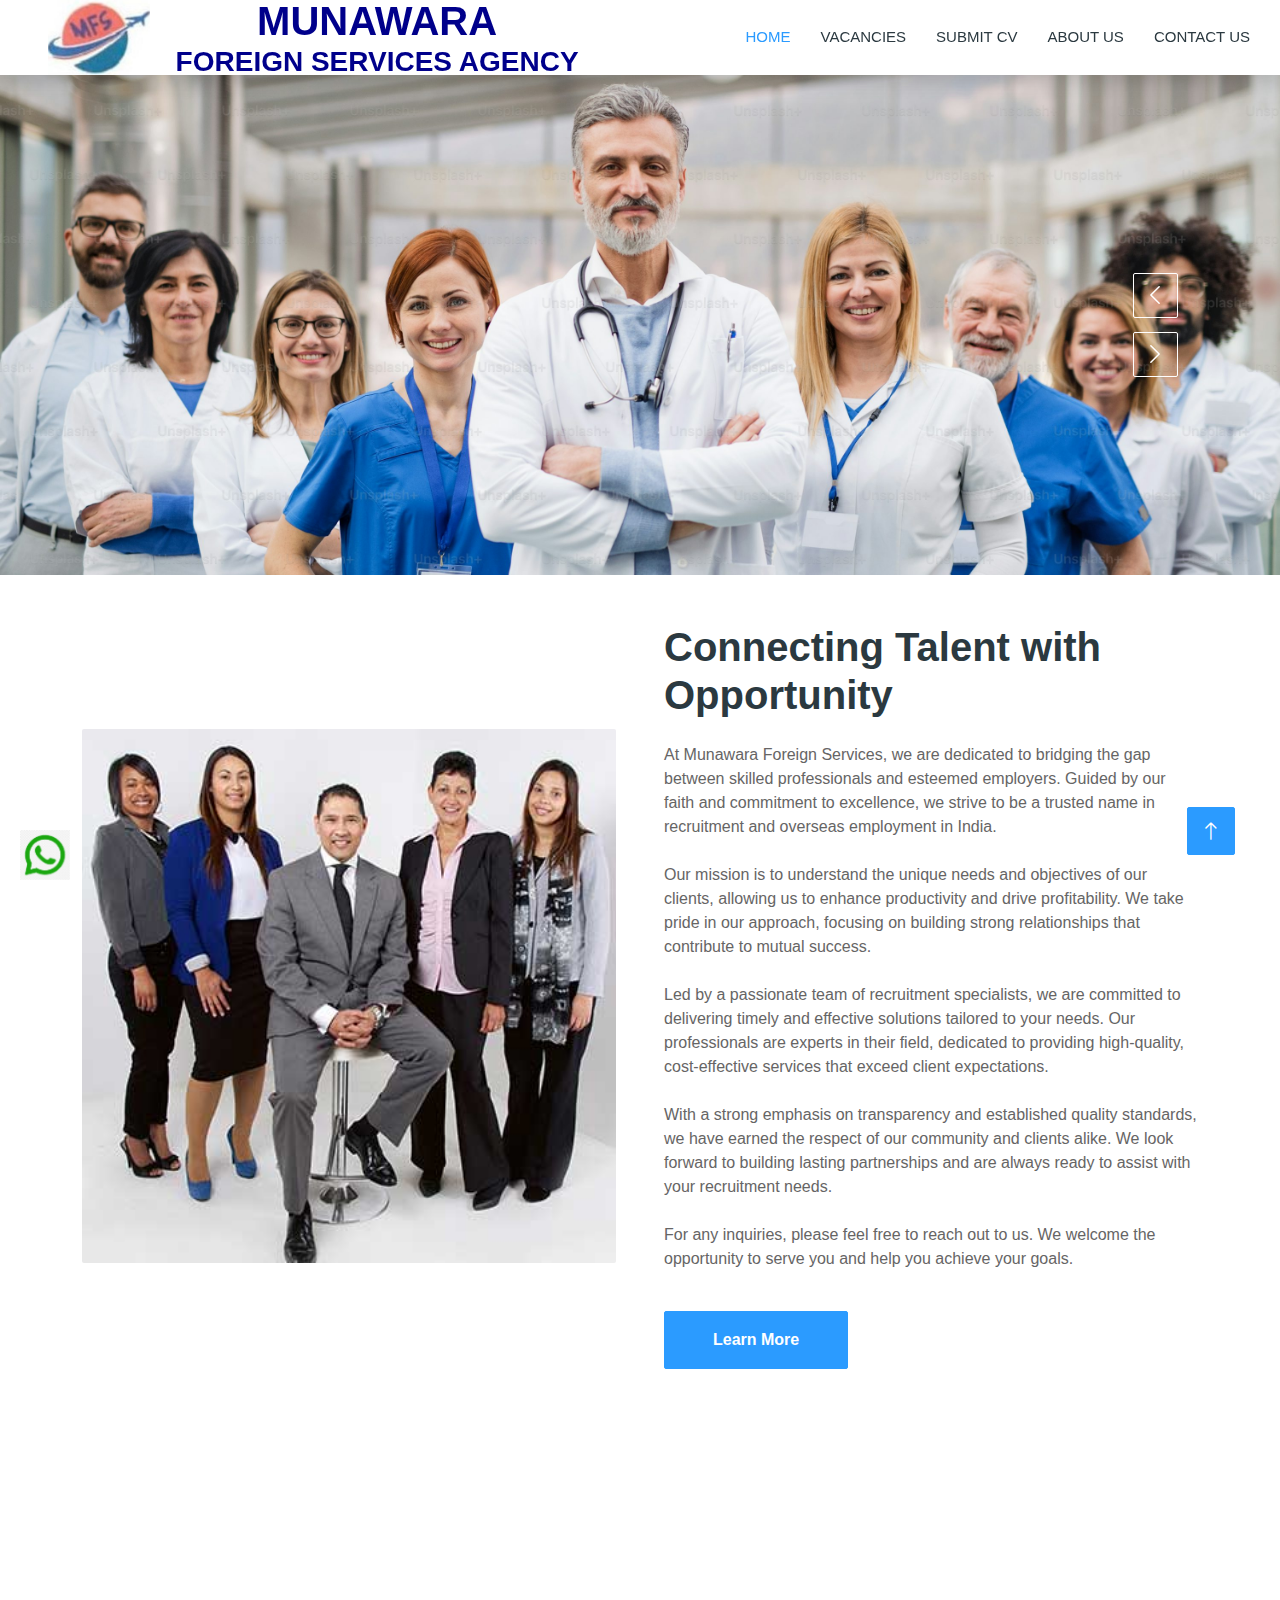
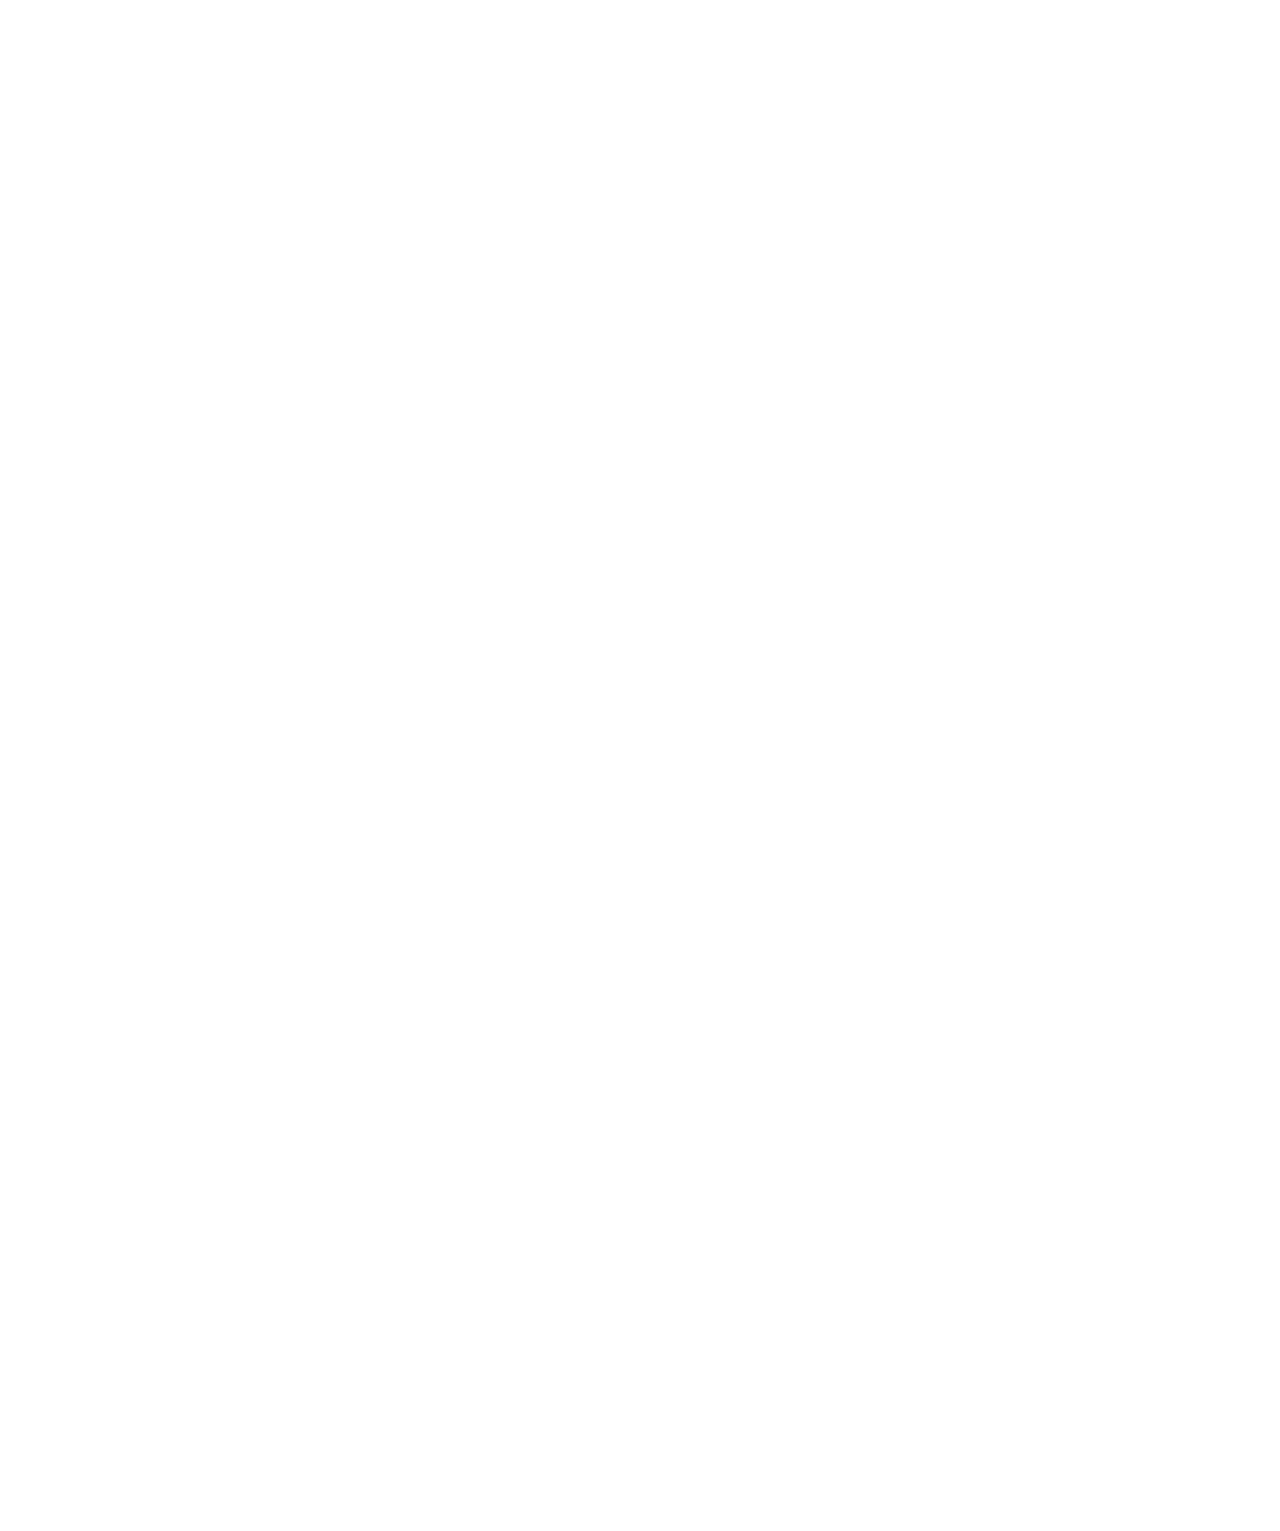
==== index.html @ 6ec78e1d "added our clients" ====
<!DOCTYPE html>
<html lang="en">

<head>
    <meta charset="utf-8">
    <title>Munawara Foreign Services</title>
    <meta content="width=device-width, initial-scale=1.0" name="viewport">
    <meta content="" name="keywords">
    <meta content="" name="description">

   
    <!-- Icon Font Stylesheet -->
    <link href="https://cdnjs.cloudflare.com/ajax/libs/font-awesome/5.10.0/css/all.min.css" rel="stylesheet">
    <link href="https://cdn.jsdelivr.net/npm/bootstrap-icons@1.4.1/font/bootstrap-icons.css" rel="stylesheet">

    <!-- Libraries Stylesheet -->
    <link href="lib/animate/animate.min.css" rel="stylesheet">
    <link href="lib/owlcarousel/assets/owl.carousel.min.css" rel="stylesheet">

    <!-- Customized Bootstrap Stylesheet -->
    <link href="css/bootstrap.min.css" rel="stylesheet">

    <!-- Template Stylesheet -->
    <link href="css/style.css" rel="stylesheet">
	
	<!-- JavaScript Libraries -->
    <script src="https://code.jquery.com/jquery-3.4.1.min.js"></script>
    <script src="https://cdn.jsdelivr.net/npm/bootstrap@5.0.0/dist/js/bootstrap.bundle.min.js"></script>
    <script src="lib/wow/wow.min.js"></script>
    <script src="lib/easing/easing.min.js"></script>
    <script src="lib/waypoints/waypoints.min.js"></script>
    <script src="lib/owlcarousel/owl.carousel.min.js"></script>
	
</head>

<body>
    <div class="container-xxl bg-white p-0">
        <!-- Spinner Start -->
        <div id="spinner" class="show bg-white position-fixed translate-middle w-100 vh-100 top-50 start-50 d-flex align-items-center justify-content-center">
            <div class="spinner-border text-secondary" style="width: 3rem; height: 3rem;" role="status">
                <span class="sr-only">Loading...</span>
            </div>
        </div>
        <!-- Spinner End -->


        <!-- Navbar Start -->
        <nav class="navbar navbar-expand-lg bg-white navbar-light shadow sticky-top p-0">
            <a href="index.html" class="navbar-brand d-flex align-items-center text-center py-0 px-4 px-lg-5">
                <img src="img/mfs-logo.jpg" alt="Company Logo" class="company-logo">
                <div class="brand-text">
                    <h1 class="m-0 " style="color: darkblue;"><b>MUNAWARA</b></h1>
                    <h3 class="m-0 " style=" color: darkblue;">FOREIGN SERVICES AGENCY</h3>
                </div>
				
            </a>
            <button type="button" class="navbar-toggler me-4" data-bs-toggle="collapse" data-bs-target="#navbarCollapse">
                <span class="navbar-toggler-icon"></span>
            </button>
            <div class="collapse navbar-collapse" id="navbarCollapse">
                <div class="navbar-nav ms-auto p-4 p-lg-0">
                    <a href="index.html" class="nav-item nav-link active">Home</a>
                    <a href="index.html" class="nav-item nav-link">Vacancies</a>
                    <a href="job-list.html" class="nav-item nav-link">Submit CV</a>
                    <a href="about.html" class="nav-item nav-link ">About US</a>
                    <a href="contact.html" class="nav-item nav-link">Contact US</a>
                </div>
                
            </div>
        </nav>
        <!-- Navbar End -->

        <a href="https://wa.me/8008033007" target="_blank" class="whatsapp-link">
            <img src="img/whatslogo1.png" alt="WhatsApp">
            
        </a>
        <!-- Carousel Start -->
        <div class="container-fluid p-0">
            <div class="owl-carousel header-carousel position-relative">
                <div class="owl-carousel-item position-relative">
                    <img class="img-fluid" src="img/carousel-1.jpg" alt="">   
                </div>
                <div class="owl-carousel-item position-relative">
                    <img class="img-fluid" src="img/carousel-2.jpg" alt="">
                </div>
                <div class="owl-carousel-item position-relative">
                    <img class="img-fluid" src="img/carousel-3.jpg" alt="">
                </div>
                <div class="owl-carousel-item position-relative">
                    <img class="img-fluid" src="img/carousel-4.jpg" alt="">
                </div>
                <div class="owl-carousel-item position-relative">
                    <img class="img-fluid" src="img/carousel-5.jpg" alt="">
                </div>
            </div>
        </div>
        
        <!-- Carousel End -->

        
       
        <!-- About Start -->
        <div class="container-xxl py-5">
            <div class="container">
                <div class="row g-5 align-items-center">
                    <div class="col-lg-6 wow fadeIn" data-wow-delay="0.1s">
                        <div class="row g-0 about-bg rounded overflow-hidden">
                            <div class="col-12">
                                <img class="img-fluid w-100" src="img/about-1.jpg" alt="About Us">
                            </div>
                        </div>
                    </div>
                    <div class="col-lg-6 wow fadeIn" data-wow-delay="0.5s">
                        <h1 class="mb-4">Connecting Talent with Opportunity</h1>
                        <p class="mb-4">At Munawara Foreign Services, we are dedicated to bridging the gap between skilled professionals and esteemed employers. Guided by our faith and commitment to excellence, we strive to be a trusted name in recruitment and overseas employment in India.</p>
                        
                        <p class="mb-4">Our mission is to understand the unique needs and objectives of our clients, allowing us to enhance productivity and drive profitability. We take pride in our approach, focusing on building strong relationships that contribute to mutual success.</p>
                        
                        <p class="mb-4">Led by a passionate team of recruitment specialists, we are committed to delivering timely and effective solutions tailored to your needs. Our professionals are experts in their field, dedicated to providing high-quality, cost-effective services that exceed client expectations.</p>
                        
                        <p class="mb-4">With a strong emphasis on transparency and established quality standards, we have earned the respect of our community and clients alike. We look forward to building lasting partnerships and are always ready to assist with your recruitment needs.</p>
                        
                        <p class="mb-4">For any inquiries, please feel free to reach out to us. We welcome the opportunity to serve you and help you achieve your goals.</p>
        
                        <a class="btn btn-secondary py-3 px-5 mt-3" href="about.html">Learn More</a>
                    </div>
                </div>
            </div>
        </div>
        
        
        <!-- About End -->

         <!-- Category Start -->
         <div class="container-xxl py-5">
            <div class="container">
                <h1 class="text-center mb-5 wow fadeInUp" data-wow-delay="0.1s" style="color: darkblue;">Sectors We Recruit For</h1>
                <div class="row g-4">

                    <div class="col-lg-3 col-sm-6 wow fadeInUp" data-wow-delay="0.1s">
                        <a class="cat-item rounded p-4" href="" style="background-image: url('img/Healthcare.jpg'); background-size: cover; background-position: center; height: 200px;">
                            
                        </a>
                        <h6 class="mb-0" style="color: darkblue">Healthcare Sector</h6>
                    </div>
                    <div class="col-lg-3 col-sm-6 wow fadeInUp" data-wow-delay="0.3s">
                        <a class="cat-item rounded p-4" href="" style="background-image: url('img/Construction_Industry.jpg'); background-size: cover; background-position: center;  height: 200px;">
                        </a>
                        <h6 class="mb-3" style="color: darkblue">Construction Industry</h6>
                    </div>
                    <div class="col-lg-3 col-sm-6 wow fadeInUp" data-wow-delay="0.5s">
                        <a class="cat-item rounded p-4" href="" style="background-image: url('img/Power_and_Electricity.jpg'); background-size: cover; background-position: center;  height: 200px;">
                        </a>
                        <h6 class="mb-3" style="color: darkblue">Power and Electricity</h6>
                    </div>
                    <div class="col-lg-3 col-sm-6 wow fadeInUp" data-wow-delay="0.7s">
                        <a class="cat-item rounded p-4" href="" style="background-image: url('img/IT.jpg'); background-size: cover; background-position: center; height: 200px;">        
                        </a>
                        <h6 class="mb-3" style="color: darkblue">Information Technology</h6>
                    </div>
                    <div class="col-lg-3 col-sm-6 wow fadeInUp" data-wow-delay="0.1s">
                        <a class="cat-item rounded p-4" href="" style="background-image: url('img/Petrochemicals.jpg'); background-size: cover; background-position: center; height: 200px;">    
                        </a>
                        <h6 class="mb-3" style="color: darkblue">Petrochemical and Refinery</h6>
                    </div>
                    <div class="col-lg-3 col-sm-6 wow fadeInUp" data-wow-delay="0.3s">
                        <a class="cat-item rounded p-4" href="" style="background-image: url('img/Automative.jpg'); background-size: cover; background-position: center; height: 200px;">
                        </a>
                        <h6 class="mb-3" style="color: darkblue">Automative Industry</h6>
                    </div>
                    <div class="col-lg-3 col-sm-6 wow fadeInUp" data-wow-delay="0.5s">
                        <a class="cat-item rounded p-4" href="" style="background-image: url('img/heavy_driver.jpg'); background-size: cover; background-position: center; height: 200px;"> 
                        </a>
                        <h6 class="mb-3" style="color: darkblue">Heavy Drivers</h6>
                    </div>
                    <div class="col-lg-3 col-sm-6 wow fadeInUp" data-wow-delay="0.7s">
                        <a class="cat-item rounded p-4" href="" style="background-image: url('img/hotel_industry.jpg'); background-size: cover; background-position: center; height: 200px;">
                        </a>
                        <h6 class="mb-3" style="color: darkblue">Hotel Industry</h6>
                    </div>
                </div>
            </div>
        </div>
        <!-- Category End -->


        
        <!-- Testimonial Start -->
        <div class="container-xxl py-5 wow fadeInUp" data-wow-delay="0.1s">
            <div class="container">
                <h1 class="text-center mb-5" style="color: darkblue">Our Clients</h1>
                <div class="owl-carousel testimonial-carousel">
                    <div class="testimonial-item  rounded p-4">
                        <img class="img-fluid flex-shrink-0 rounded" src="img/alhammadi.png" style="width: 500px; height: 200px;">
                       
                    </div>
                    <div class="testimonial-item rounded p-4">
                        <img class="img-fluid flex-shrink-0 rounded" src="img/tadawisurgicalcenter.jpg" style="width: 500px; height: 200px;">
                    </div>
                    <div class="testimonial-item rounded p-4">
                        <img class="img-fluid flex-shrink-0 rounded" src="img/oman.png" style="width: 500px; height: 200px;">
                    </div>
                    <div class="testimonial-item rounded p-4">
                        <img class="img-fluid flex-shrink-0 rounded" src="img/omanhigheredu.jpg" style="width: 500px; height: 200px;">
                    </div>
                    <div class="testimonial-item rounded p-4">
                        <img class="img-fluid flex-shrink-0 rounded" src="img/omandefence.png" style="width: 500px; height: 200px;">
                        
                    </div>
                </div>
            </div>
        </div>
        <!-- Testimonial End -->

        
       
        <!-- Footer Start -->
        <div class="container-fluid bg-dark text-white-50 footer pt-5 mt-5 wow fadeIn" data-wow-delay="0.1s">
            <div class="container py-5">
                <div class="row g-5">
                    
                    <div class="col-lg-3 col-md-6">
                        <h5 class="text-white mb-4">Contact</h5>
                        <p class="mb-2"><i class="fa fa-map-marker-alt me-3"></i><span>Flat No.3E,
                            3rd Floor,<br>Yeturu Towers,
                            A.C.Guards,<br>
                            Lakdikapul,Hyderabad,<br>Telangana-500004</span></p>
                        <p class="mb-2"><i class="fa fa-phone-alt me-3"></i>040-29344007<br> &nbsp;&nbsp;&nbsp;&nbsp;&nbsp;+91 8008033007</p>
                        <p class="mb-2"><i class="fa fa-envelope me-3"></i>munavarahr@gmail.com</p>
                        <div class="d-flex pt-2">
                            <a class="btn btn-outline-light btn-social" href=""><i class="fab fa-twitter"></i></a>
                            <a class="btn btn-outline-light btn-social" href=""><i class="fab fa-facebook-f"></i></a>
                            <a class="btn btn-outline-light btn-social" href=""><i class="fab fa-youtube"></i></a>
                            <a class="btn btn-outline-light btn-social" href=""><i class="fab fa-linkedin-in"></i></a>
                        </div>
                    </div>
                </div>
            </div>
            
            <div class="container">
                <div class="copyright">
                    <div class="row">
                        <div class="col-md-6 text-center text-md-start mb-3 mb-md-0">
                            Munawara. All Right Reserved. 
							
                        </div>
                        
                    </div>
                </div>
            </div>
        </div>
        <!-- Footer End -->

        
        <!-- Back to Top -->
        <a href="#" class="btn btn-lg btn-secondary btn-lg-square back-to-top"><i class="bi bi-arrow-up"></i></a>
    </div>

    

    <!-- Template Javascript -->
    <script src="js/main.js"></script>
</body>

</html>
---- css/style.css ----
:root {
    
	--primary: #2B9BFF;
    --secondary: #00B074;
    --light: #EFFDF5;
    --dark: #2B3940;
}

.whatsapp-link img {
    width: 50px; /* Adjust the size as needed */
    height: 50px;
    position: fixed; /* Keeps the icon in a fixed position */
    bottom: 20px; /* Adjust the position */
    left: 20px;
    z-index: 1000; /* Ensures it stays on top */
}


/* Change the border color of input fields on focus */
input:focus, textarea:focus {
    border-color: blue !important;
    box-shadow: 0 0 5px blue; /* Optional: adds a glow effect */
}


.back-to-top {
    position: fixed;
    display: none;
    right: 45px;
    bottom: 45px;
    z-index: 99;
}



#spinner {
    opacity: 0;
    visibility: hidden;
    transition: opacity .5s ease-out, visibility 0s linear .5s;
    z-index: 99999;
}

#spinner.show {
    transition: opacity .5s ease-out, visibility 0s linear 0s;
    visibility: visible;
    opacity: 1;
}


/*** Button ***/
.btn {
    font-family: 'Inter', sans-serif;
    font-weight: 600;
    transition: .5s;
}

.btn.btn-primary,
.btn.btn-secondary {
    color: #FFFFFF;
}

.btn-square {
    width: 38px;
    height: 38px;
}

.btn-sm-square {
    width: 32px;
    height: 32px;
}

.btn-lg-square {
    width: 48px;
    height: 48px;
}

.btn-square,
.btn-sm-square,
.btn-lg-square {
    padding: 0;
    display: flex;
    align-items: center;
    justify-content: center;
    font-weight: normal;
    border-radius: 2px;
}

.brand-text {
    
    font-weight: normal;
}

.company-logo {
    width: 100%;
    height: 100%;
    margin-right: 5%;
}

.navbar .dropdown-toggle::after {
    border: none;
    content: "\f107";
    font-family: "Font Awesome 5 Free";
    font-weight: 900;
    vertical-align: middle;
    margin-left: 5px;
    transition: .5s;
}

.navbar .dropdown-toggle[aria-expanded=true]::after {
    transform: rotate(-180deg);
}

.navbar-dark .navbar-nav .nav-link,
.navbar-light .navbar-nav .nav-link {
    margin-right: 30px;
    padding: 25px 0;
    color: #FFFFFF;
    font-size: 15px;
    text-transform: uppercase;
    outline: none;
}

.navbar-dark .navbar-nav .nav-link:hover,
.navbar-dark .navbar-nav .nav-link.active,
.navbar-light .navbar-nav .nav-link:hover,
.navbar-light .navbar-nav .nav-link.active {
    color: var(--primary);
}

@media (max-width: 991.98px) {
    .navbar-dark .navbar-nav .nav-link,
    .navbar-light .navbar-nav .nav-link {
        margin-right: 0;
        padding: 10px 0;
        font-size: 12px; /* Decrease font size for mobile */
    }

    .navbar-light .navbar-nav {
        border-top: 1px solid #EEEEEE;
    }

    .brand-text {
        font-size: 12px; /* Decrease font size for brand text */
        text-align: center; /* Center text */
    }

    .company-logo {
        width: 80px; /* Adjust logo size */
    }
}

.navbar-light .navbar-brand,
.navbar-light a.btn {
    height: 75px;
}

.navbar-light .navbar-nav .nav-link {
    color: var(--dark);
    font-weight: 500;
}

.navbar-light.sticky-top {
    top: -100px;
    transition: .5s;
}

@media (min-width: 992px) {
    .navbar .nav-item .dropdown-menu {
        display: block;
        top: 100%;
        margin-top: 0;
        transform: rotateX(-75deg);
        transform-origin: 0% 0%;
        opacity: 0;
        visibility: hidden;
        transition: .5s;
    }

    .navbar .nav-item:hover .dropdown-menu {
        transform: rotateX(0deg);
        visibility: visible;
        transition: .5s;
        opacity: 1;
    }
}

/*** Header ***/
.header-carousel .owl-carousel-item {
    height: 500px; /* Adjust this value as needed */
    overflow: hidden; /* Hide overflow content */
}

.header-carousel .owl-carousel-item img {
    height: 100%; /* Make the image fill the height of the container */
    width: 100%; /* Ensure the image takes full width */
    object-fit: cover; /* Cover the entire area without distortion */
    display: block; /* Remove any gaps below the image */
}

/* Adjustments for smaller screens */
@media (max-width: 768px) {
    .header-carousel .owl-carousel-item {
        height: 200px; /* Adjust this value for smaller screens */
    }
    
    .header-carousel .owl-carousel-item img {
        height: 100%; /* Maintain fill */
        object-fit: cover; /* Cover the area */
    }
}
.header-carousel .owl-nav {
    position: absolute;
    top: 50%;
    right: 8%;
    transform: translateY(-50%);
    display: flex;
    flex-direction: column;
}

.header-carousel .owl-nav .owl-prev,
.header-carousel .owl-nav .owl-next {
    margin: 7px 0;
    width: 45px;
    height: 45px;
    display: flex;
    align-items: center;
    justify-content: center;
    color: #FFFFFF;
    background: transparent;
    border: 1px solid #FFFFFF;
    border-radius: 2px;
    font-size: 22px;
    transition: .5s;
}

.header-carousel .owl-nav .owl-prev:hover,
.header-carousel .owl-nav .owl-next:hover {
    background: var(--primary);
    border-color: var(--primary);
}

.page-header {
    background: linear-gradient(rgba(43, 57, 64, .5), rgba(43, 57, 64, .5)), url(../img/carousel-1.jpg) center center no-repeat;
    background-size: cover;
}

.breadcrumb-item + .breadcrumb-item::before {
    color: var(--light);
}

/*** About ***/
.about-bg {
    background-image: -webkit-repeating-radial-gradient(center center, rgba(0, 0, 0, 0.2), rgba(0, 0, 0, 0.2) 1px, transparent 1px, transparent 100%);
    background-image: -moz-repeating-radial-gradient(center center, rgba(0, 0, 0, 0.2), rgba(0, 0, 0, 0.2) 1px, transparent 1px, transparent 100%);
    background-image: -ms-repeating-radial-gradient(center center, rgba(0, 0, 0, 0.2), rgba(0, 0, 0, 0.2) 1px, transparent 1px, transparent 100%);
    background-image: -o-repeating-radial-gradient(center center, rgba(0, 0, 0, 0.2), rgba(0, 0, 0, 0.2) 1px, transparent 1px, transparent 100%);
    background-image: repeating-radial-gradient(center center, rgba(0, 0, 0, 0.2), rgba(0, 0, 0, 0.2) 1px, transparent 1px, transparent 100%);
    background-size: 5px 5px;
}


/*** Category ***/
.cat-item {
    display: block;
    box-shadow: 0 0 45px rgba(0, 0, 0, .08);
    border: 1px solid transparent;
    transition: .5s;
}

.cat-item:hover {
    border-color: rgba(0, 0, 0, .08);
    box-shadow: none;
}


/*** Job Listing ***/
.nav-pills .nav-item .active {
    border-bottom: 2px solid var(--primary);
}

.job-item {
    border: 1px solid transparent;
    border-radius: 2px;
    box-shadow: 0 0 45px rgba(0, 0, 0, .08);
    transition: .5s;
}

.job-item:hover {
    border-color: rgba(0, 0, 0, .08);
    box-shadow: none;
}


/*** Testimonial ***/
.testimonial-carousel .owl-item .testimonial-item,
.testimonial-carousel .owl-item.center .testimonial-item * {
    transition: .5s;
}

.testimonial-carousel .owl-item.center .testimonial-item {
    background: var(--primary) !important;
}

.testimonial-carousel .owl-item.center .testimonial-item * {
    color: #FFFFFF !important;
}

.testimonial-carousel .owl-dots {
    margin-top: 24px;
    display: flex;
    align-items: flex-end;
    justify-content: center;
}

.testimonial-carousel .owl-dot {
    position: relative;
    display: inline-block;
    margin: 0 5px;
    width: 15px;
    height: 15px;
    border: 5px solid var(--primary);
    border-radius: 2px;
    transition: .5s;
}

.testimonial-carousel .owl-dot.active {
    background: var(--dark);
    border-color: var(--primary);
}


/*** Footer ***/
.footer .btn.btn-social {
    margin-right: 5px;
    width: 35px;
    height: 35px;
    display: flex;
    align-items: center;
    justify-content: center;
    color: var(--light);
    border: 1px solid rgba(255,255,255,0.5);
    border-radius: 2px;
    transition: .3s;
}

.footer .btn.btn-social:hover {
    color: var(--primary);
    border-color: var(--light);
}

.footer .btn.btn-link {
    display: block;
    margin-bottom: 5px;
    padding: 0;
    text-align: left;
    font-size: 15px;
    font-weight: normal;
    text-transform: capitalize;
    transition: .3s;
}

.footer .btn.btn-link::before {
    position: relative;
    content: "\f105";
    font-family: "Font Awesome 5 Free";
    font-weight: 900;
    margin-right: 10px;
}

.footer .btn.btn-link:hover {
    letter-spacing: 1px;
    box-shadow: none;
}

.footer .form-control {
    border-color: rgba(255,255,255,0.5);
}

.footer .copyright {
    padding: 25px 0;
    font-size: 15px;
    border-top: 1px solid rgba(256, 256, 256, .1);
}

.footer .copyright a {
    color: var(--light);
}

.footer .footer-menu a {
    margin-right: 15px;
    padding-right: 15px;
    border-right: 1px solid rgba(255, 255, 255, .1);
}

.footer .footer-menu a:last-child {
    margin-right: 0;
    padding-right: 0;
    border-right: none;
}
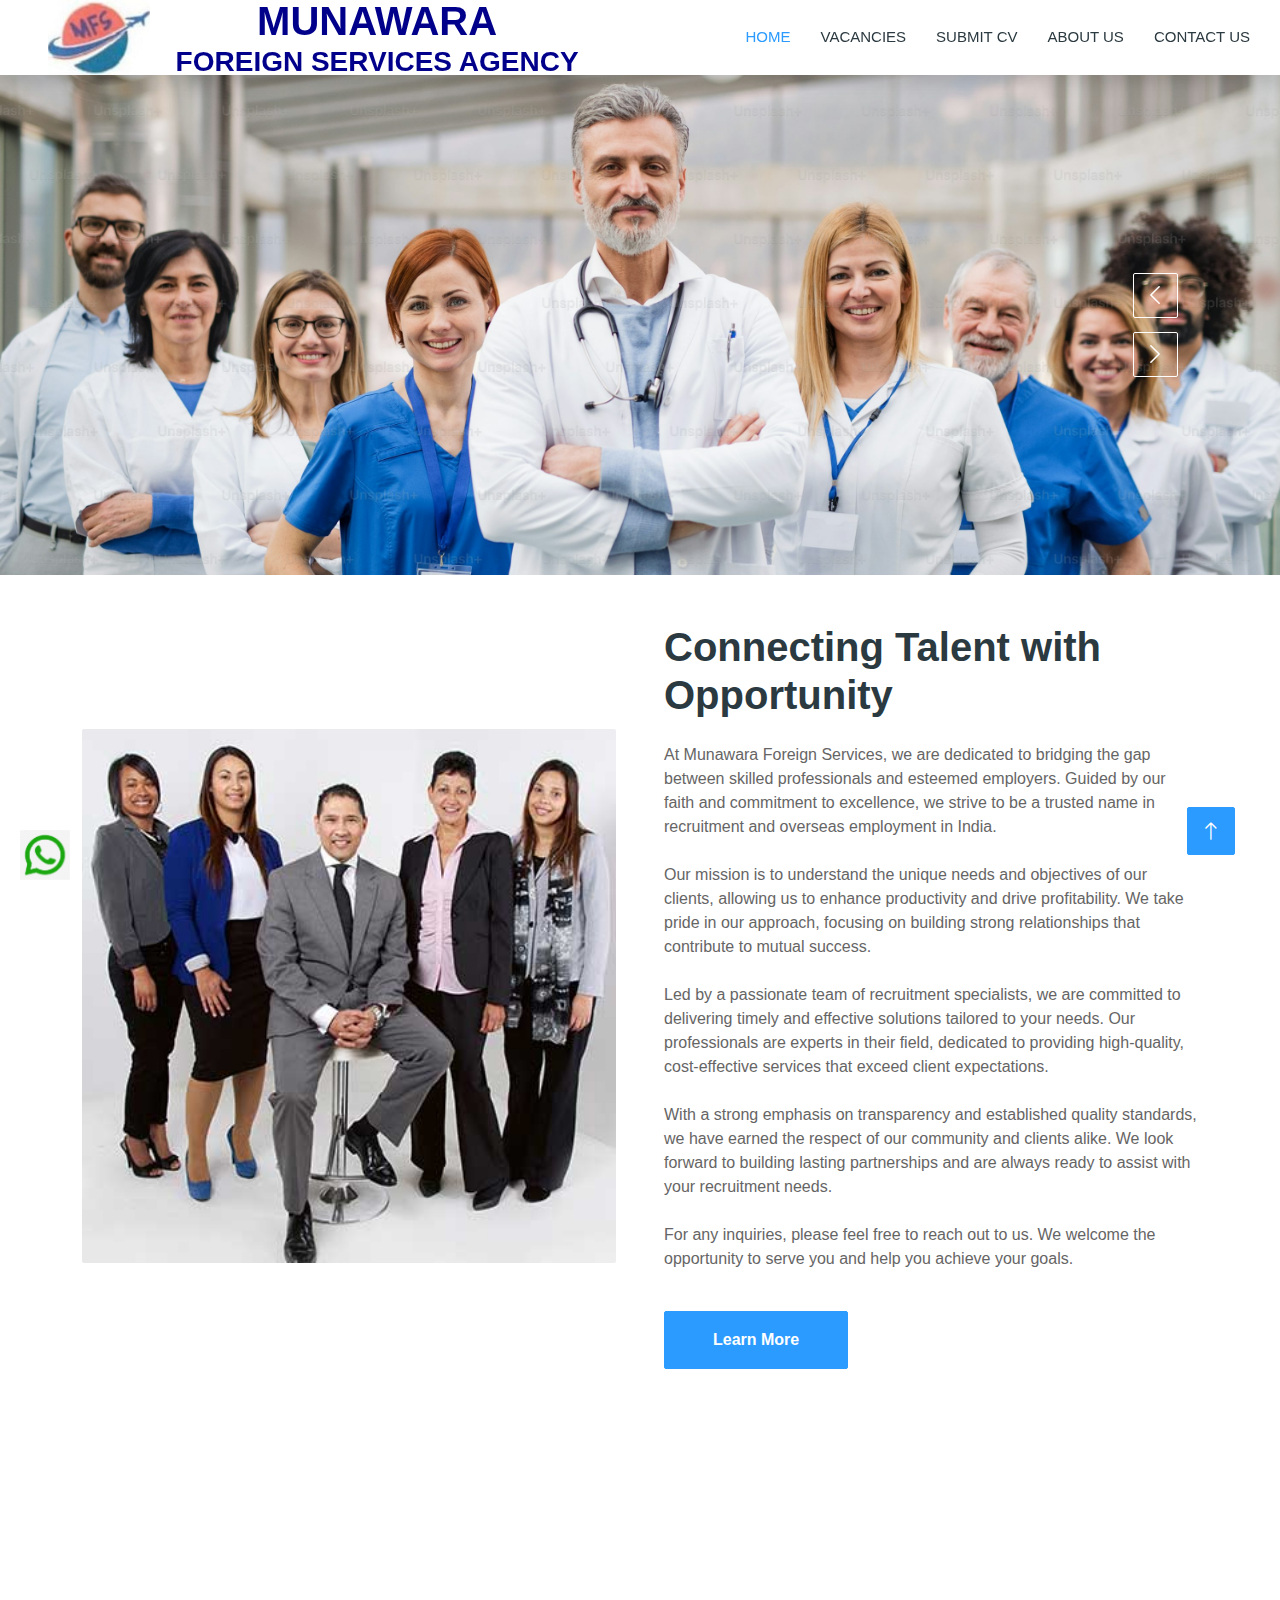
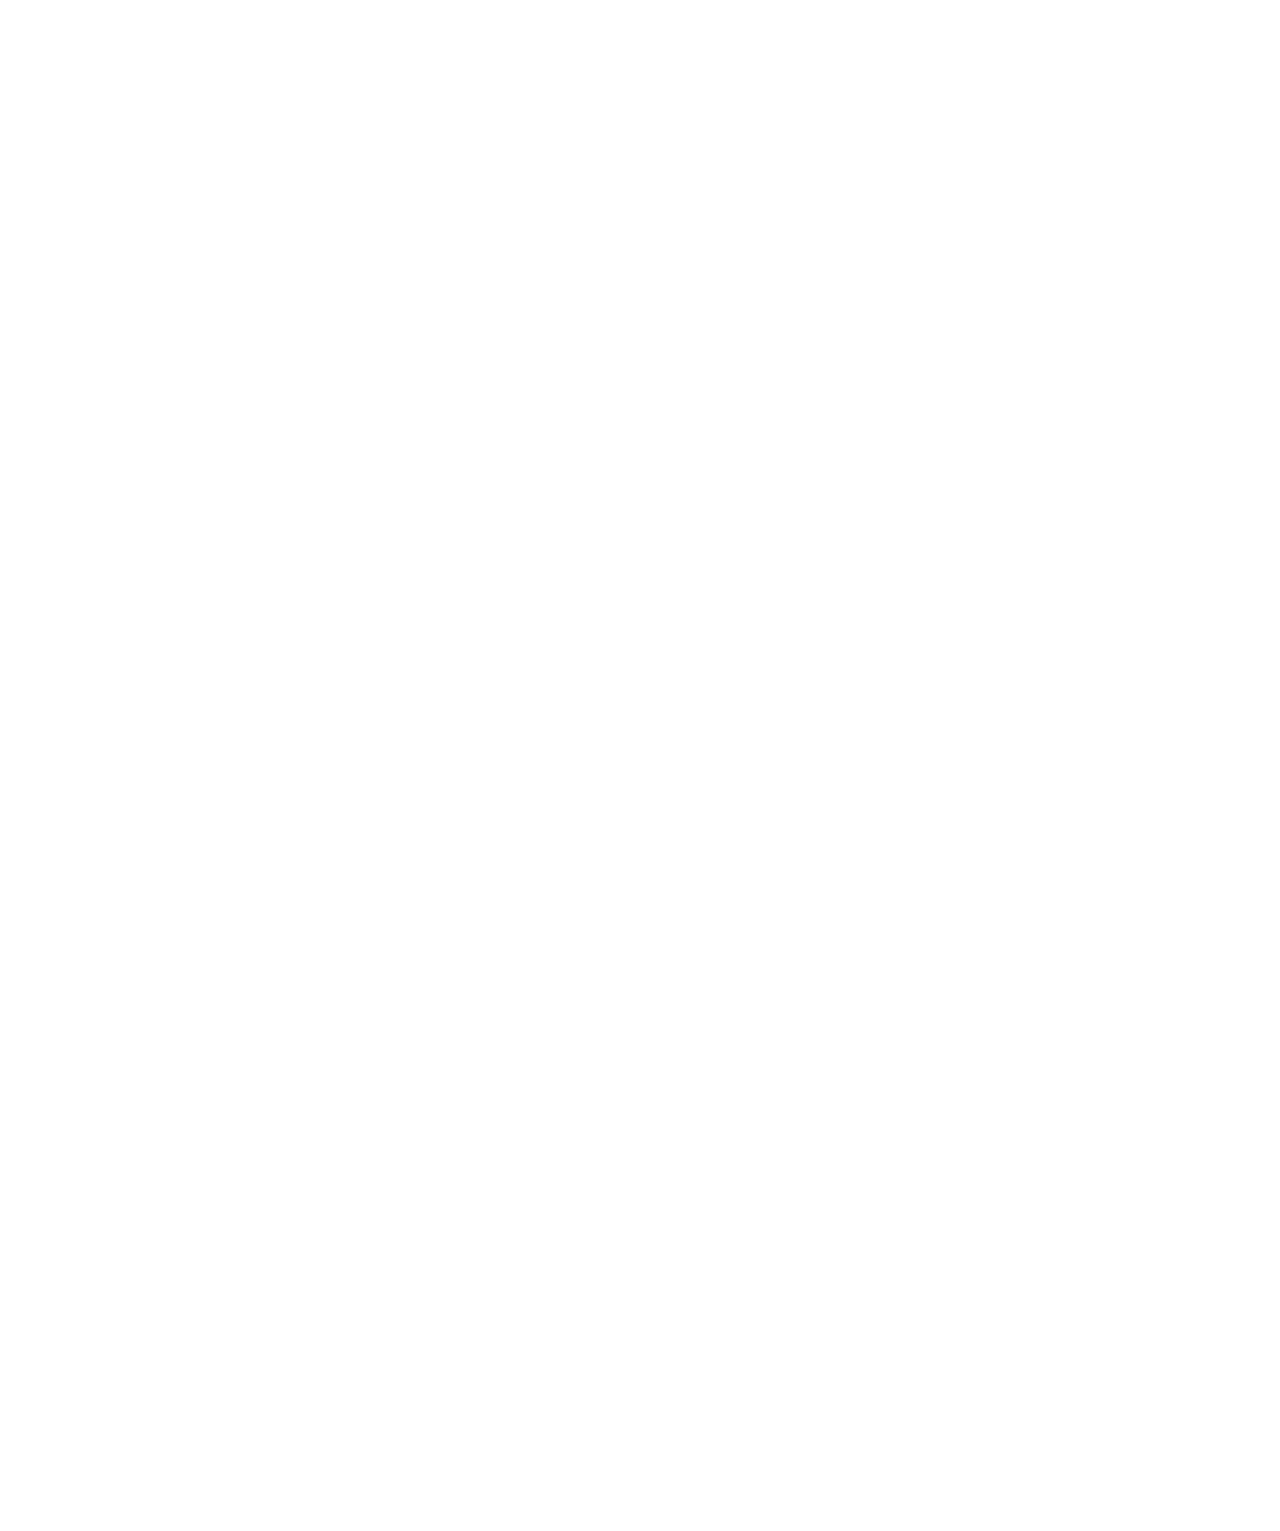
==== commit ba039fb8: "added country code in whatsapp" ====
--- a/index.html
+++ b/index.html
@@ -70,7 +70,7 @@
         </nav>
         <!-- Navbar End -->
 
-        <a href="https://wa.me/8008033007" target="_blank" class="whatsapp-link">
+        <a href="https://wa.me/+918008033007" target="_blank" class="whatsapp-link">
             <img src="img/whatslogo1.png" alt="WhatsApp">
             
         </a>
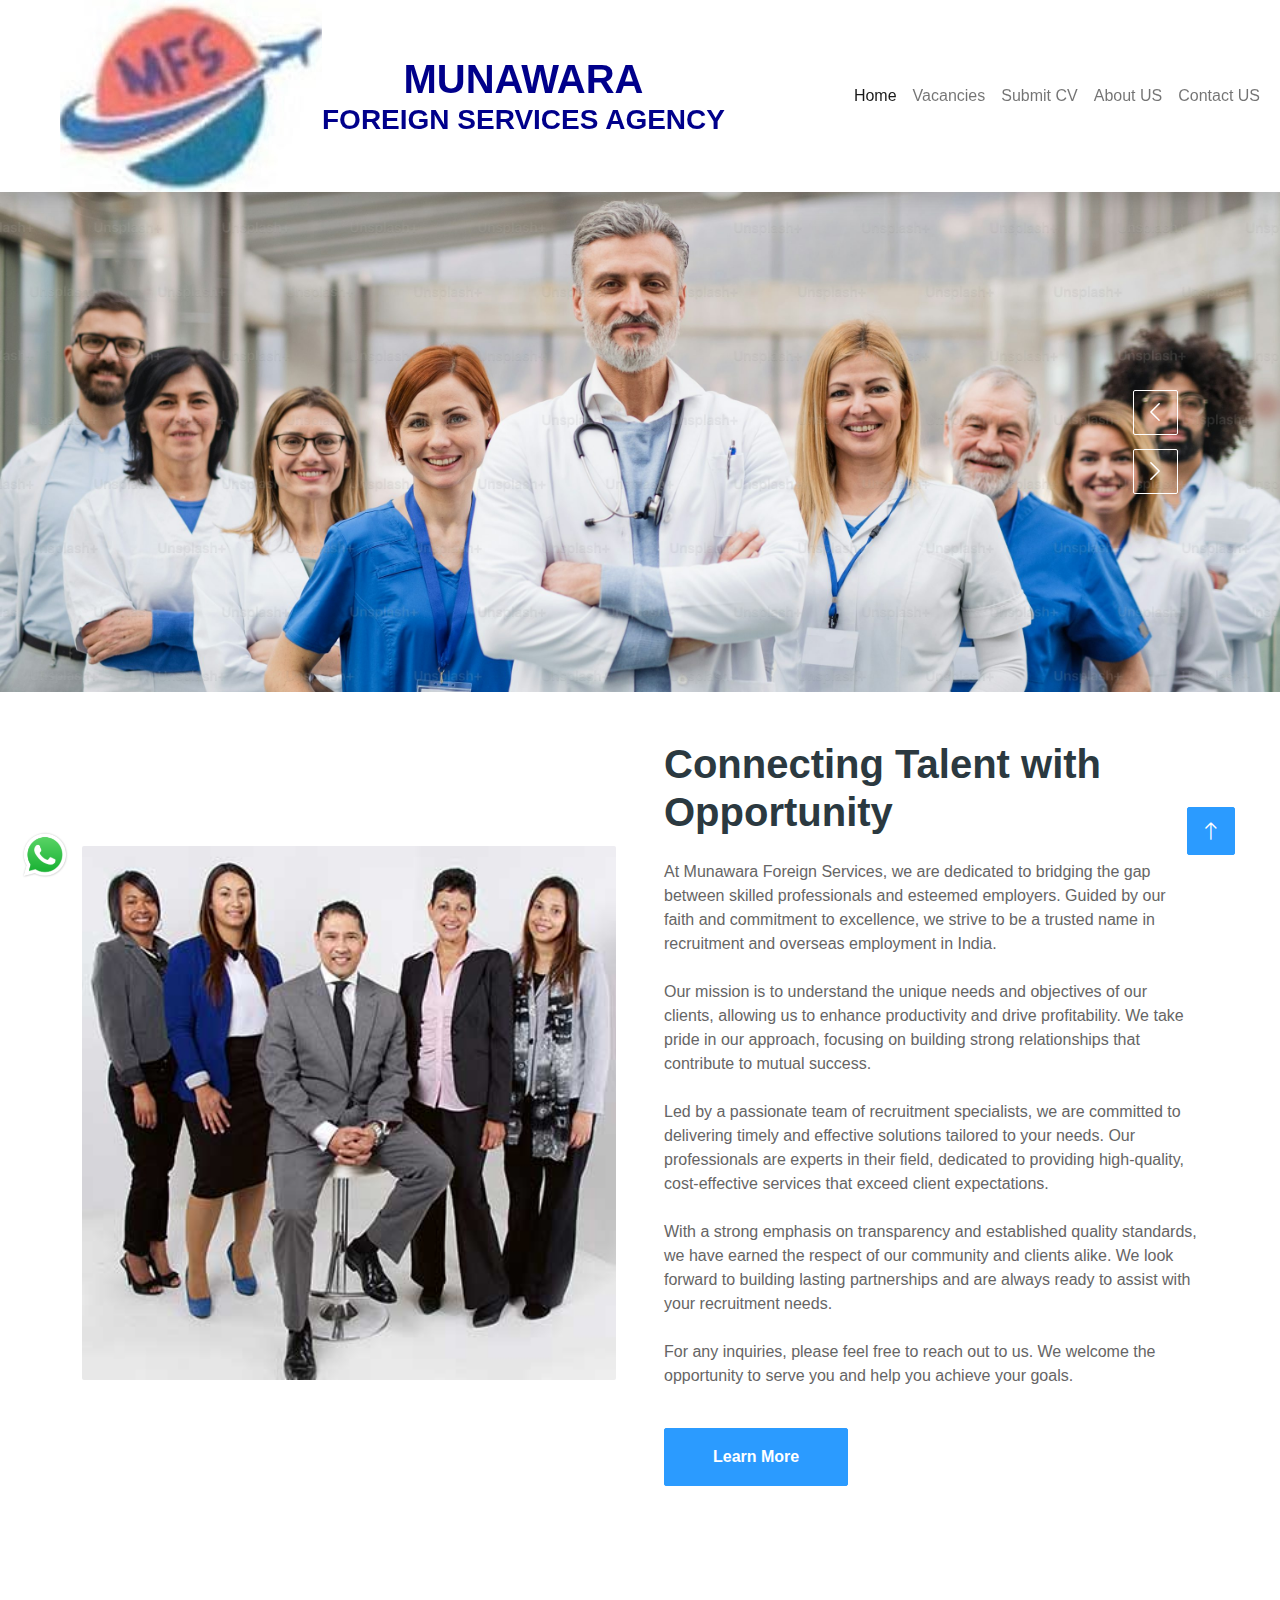
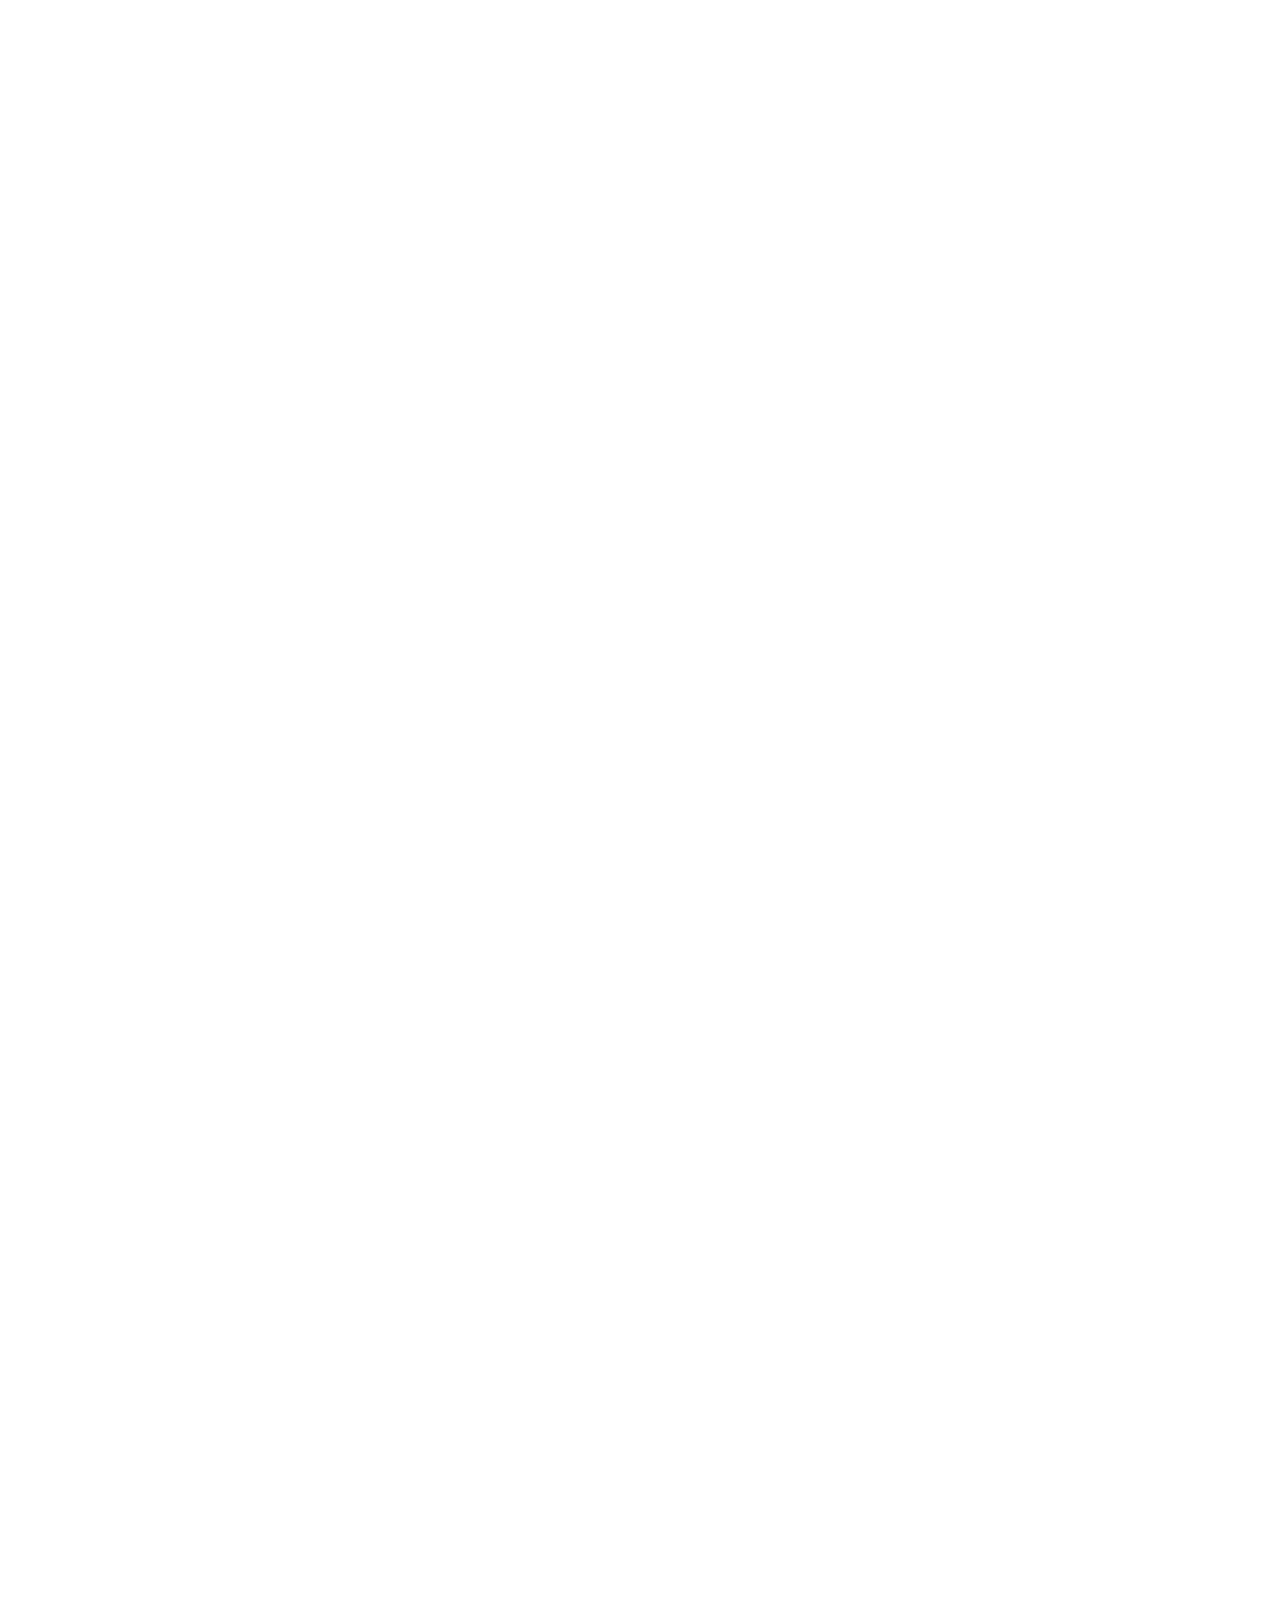
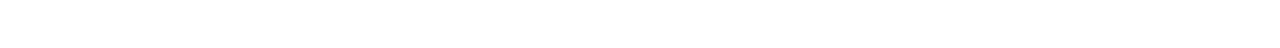
==== commit bb87b1f4: "logo changes" ====
--- a/index.html
+++ b/index.html
@@ -46,28 +46,30 @@
 
         <!-- Navbar Start -->
         <nav class="navbar navbar-expand-lg bg-white navbar-light shadow sticky-top p-0">
-            <a href="index.html" class="navbar-brand d-flex align-items-center text-center py-0 px-4 px-lg-5">
-                <img src="img/mfs-logo.jpg" alt="Company Logo" class="company-logo">
-                <div class="brand-text">
-                    <h1 class="m-0 " style="color: darkblue;"><b>MUNAWARA</b></h1>
-                    <h3 class="m-0 " style=" color: darkblue;">FOREIGN SERVICES AGENCY</h3>
-                </div>
-				
-            </a>
-            <button type="button" class="navbar-toggler me-4" data-bs-toggle="collapse" data-bs-target="#navbarCollapse">
-                <span class="navbar-toggler-icon"></span>
-            </button>
-            <div class="collapse navbar-collapse" id="navbarCollapse">
-                <div class="navbar-nav ms-auto p-4 p-lg-0">
-                    <a href="index.html" class="nav-item nav-link active">Home</a>
-                    <a href="index.html" class="nav-item nav-link">Vacancies</a>
-                    <a href="job-list.html" class="nav-item nav-link">Submit CV</a>
-                    <a href="about.html" class="nav-item nav-link ">About US</a>
-                    <a href="contact.html" class="nav-item nav-link">Contact US</a>
-                </div>
-                
+            <div class="container-fluid">
+                <a href="index.html" class="navbar-brand d-flex align-items-center text-center py-0 px-4 px-lg-5">
+                    <img src="img/mfs-logo.jpg" alt="Company Logo" class="company-logo">
+                    <div class="brand-text">
+                        <h1 class="m-0" style="color: darkblue;"><b>MUNAWARA</b></h1>
+                        <h3 class="m-0" style="color: darkblue;">FOREIGN SERVICES AGENCY</h3>
+                    </div>
+                </a>
+                <button class="navbar-toggler me-4" type="button" data-bs-toggle="collapse" data-bs-target="#navbarCollapse">
+                    <span class="navbar-toggler-icon"></span>
+                </button>
+                <div class="collapse navbar-collapse" id="navbarCollapse">
+                    <div class="navbar-nav ms-auto p-4 p-lg-0">
+                        <a href="index.html" class="nav-item nav-link active">Home</a>
+                        <a href="index.html" class="nav-item nav-link">Vacancies</a>
+                        <a href="job-list.html" class="nav-item nav-link">Submit CV</a>
+                        <a href="about.html" class="nav-item nav-link">About US</a>
+                        <a href="contact.html" class="nav-item nav-link">Contact US</a>
+                    </div>
+                </div>
             </div>
         </nav>
+        
+        
         <!-- Navbar End -->
 
         <a href="https://wa.me/+918008033007" target="_blank" class="whatsapp-link">
--- a/css/style.css
+++ b/css/style.css
@@ -86,83 +86,83 @@
     border-radius: 2px;
 }
 
-.brand-text {
-    
-    font-weight: normal;
-}
-
-.company-logo {
+/* General styles for the navbar */
+.navbar {
     width: 100%;
-    height: 100%;
-    margin-right: 5%;
-}
-
-.navbar .dropdown-toggle::after {
-    border: none;
-    content: "\f107";
-    font-family: "Font Awesome 5 Free";
-    font-weight: 900;
-    vertical-align: middle;
-    margin-left: 5px;
-    transition: .5s;
-}
-
-.navbar .dropdown-toggle[aria-expanded=true]::after {
-    transform: rotate(-180deg);
-}
-
-.navbar-dark .navbar-nav .nav-link,
-.navbar-light .navbar-nav .nav-link {
-    margin-right: 30px;
-    padding: 25px 0;
-    color: #FFFFFF;
-    font-size: 15px;
-    text-transform: uppercase;
-    outline: none;
-}
-
-.navbar-dark .navbar-nav .nav-link:hover,
-.navbar-dark .navbar-nav .nav-link.active,
-.navbar-light .navbar-nav .nav-link:hover,
-.navbar-light .navbar-nav .nav-link.active {
-    color: var(--primary);
-}
-
+    overflow: hidden;
+}
+
+/* Styles for mobile devices */
+@media (max-width: 768px) {
+    .navbar {
+        background-color: white;
+    }
+
+    .navbar-brand {
+        display: flex;
+        flex-direction: column;
+        align-items: center;
+    }
+
+    .navbar-toggler {
+        order: 2;
+        margin-top: 10px;
+    }
+
+    .navbar-collapse {
+        order: 3;
+        margin-top: 20px;
+    }
+
+    .navbar-nav {
+        display: flex;
+        flex-direction: column;
+        align-items: center;
+    }
+
+    .navbar-nav .nav-link {
+        padding: 12px 20px; /* Adjust padding for better touch targets */
+    }
+
+    .brand-text {
+        order: 1;
+        font-size: 12px;
+        text-align: center;
+    }
+
+    .company-logo {
+        max-width: 100%;
+        height: auto;
+    }
+}
+
+/* Additional adjustments for better responsiveness */
 @media (max-width: 991.98px) {
     .navbar-dark .navbar-nav .nav-link,
     .navbar-light .navbar-nav .nav-link {
         margin-right: 0;
         padding: 10px 0;
-        font-size: 12px; /* Decrease font size for mobile */
+        font-size: 12px;
     }
 
     .navbar-light .navbar-nav {
         border-top: 1px solid #EEEEEE;
     }
 
-    .brand-text {
-        font-size: 12px; /* Decrease font size for brand text */
-        text-align: center; /* Center text */
-    }
-
-    .company-logo {
-        width: 80px; /* Adjust logo size */
-    }
-}
-
-.navbar-light .navbar-brand,
-.navbar-light a.btn {
-    height: 75px;
-}
-
-.navbar-light .navbar-nav .nav-link {
-    color: var(--dark);
-    font-weight: 500;
-}
-
-.navbar-light.sticky-top {
-    top: -100px;
-    transition: .5s;
+    .navbar-light .navbar-brand,
+    .navbar-light a.btn {
+        height: 75px;
+    }
+
+    .navbar-light .navbar-nav .nav-link {
+        color: var(--dark);
+        font-weight: 500;
+    }
+
+    .navbar-light.sticky-top {
+        top: 0;
+        transition: top 0.5s; /* Smooth transition */
+    }
 }
 
 @media (min-width: 992px) {
@@ -175,15 +175,24 @@
         opacity: 0;
         visibility: hidden;
         transition: .5s;
+        background-color: white; /* Set background for dropdown */
+        padding: 10px; /* Add padding */
     }
 
     .navbar .nav-item:hover .dropdown-menu {
         transform: rotateX(0deg);
         visibility: visible;
         transition: .5s;
-        opacity: 1;
-    }
-}
+    }
+}
+
+/* Hover effects for nav links */
+.nav-item .nav-link:hover {
+    color: darkblue;
+    text-decoration: underline; /* Optional */
+}
+
+
 
 /*** Header ***/
 .header-carousel .owl-carousel-item {
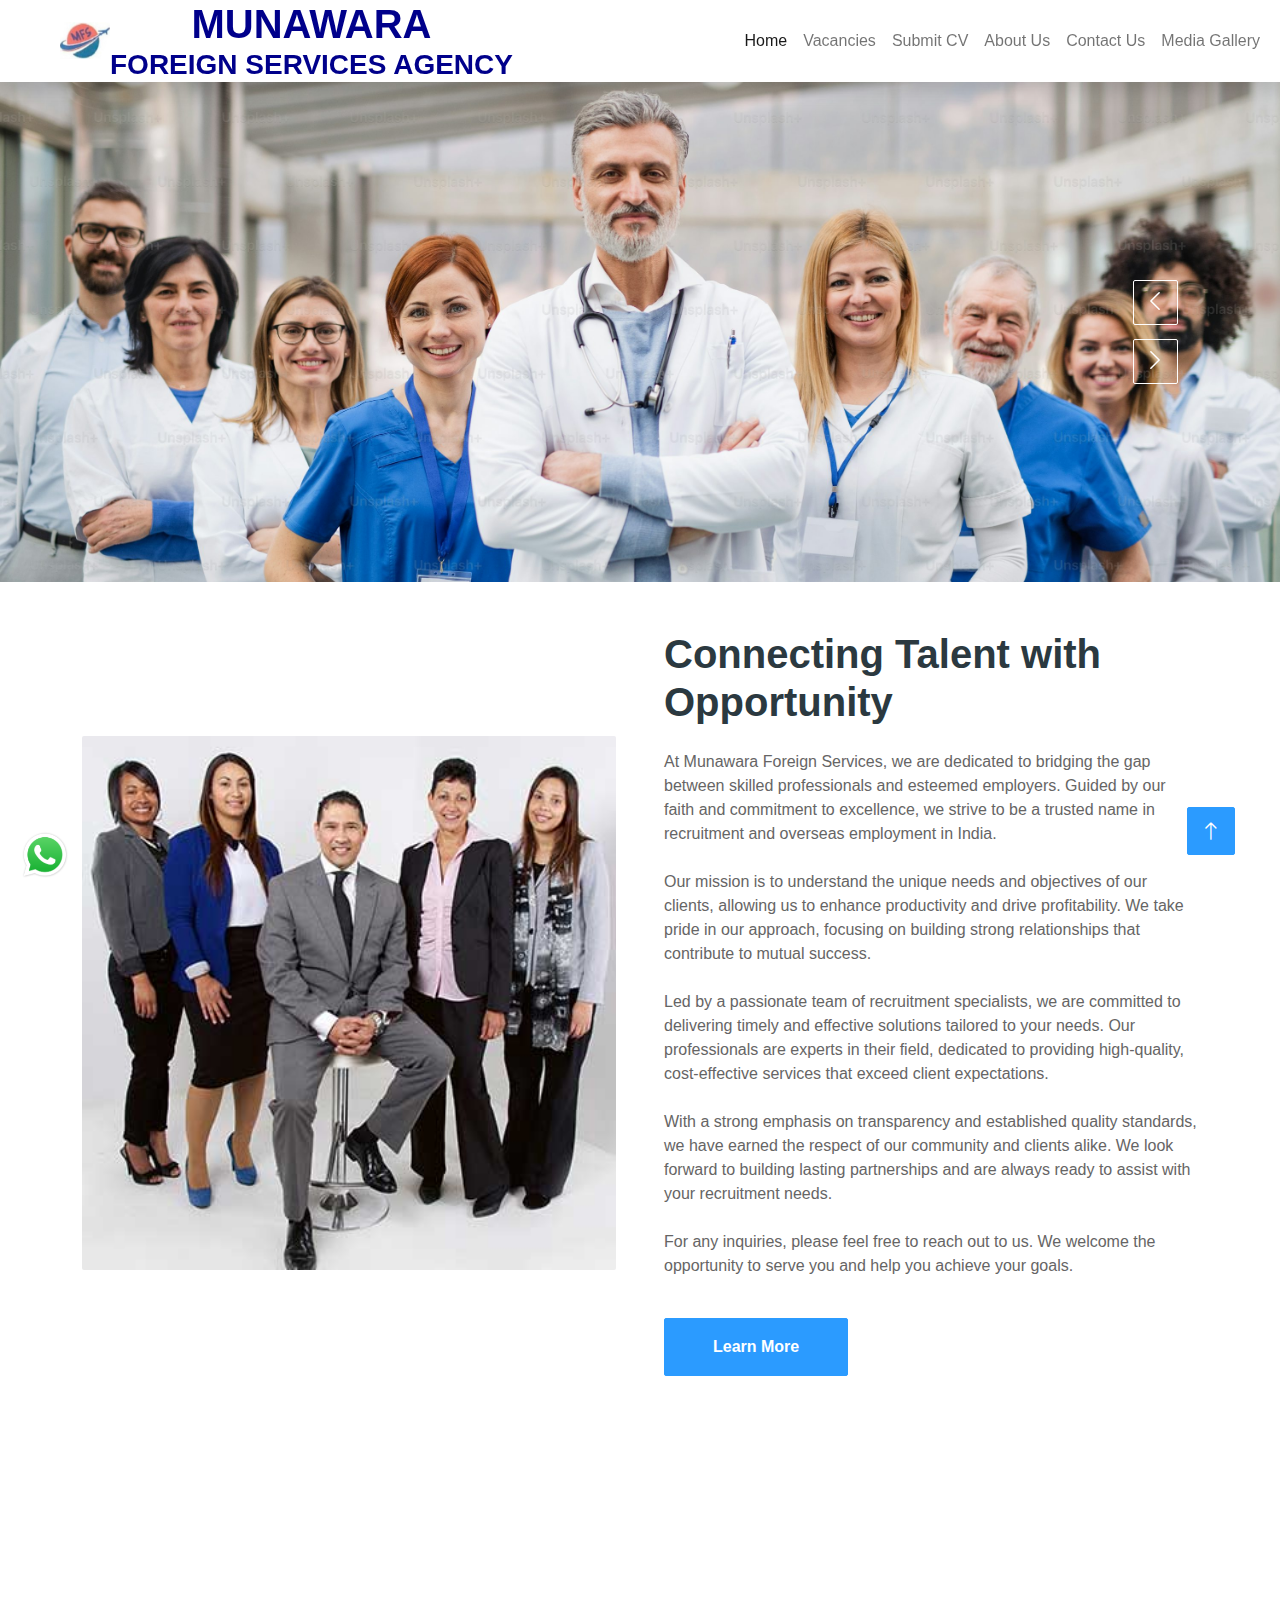
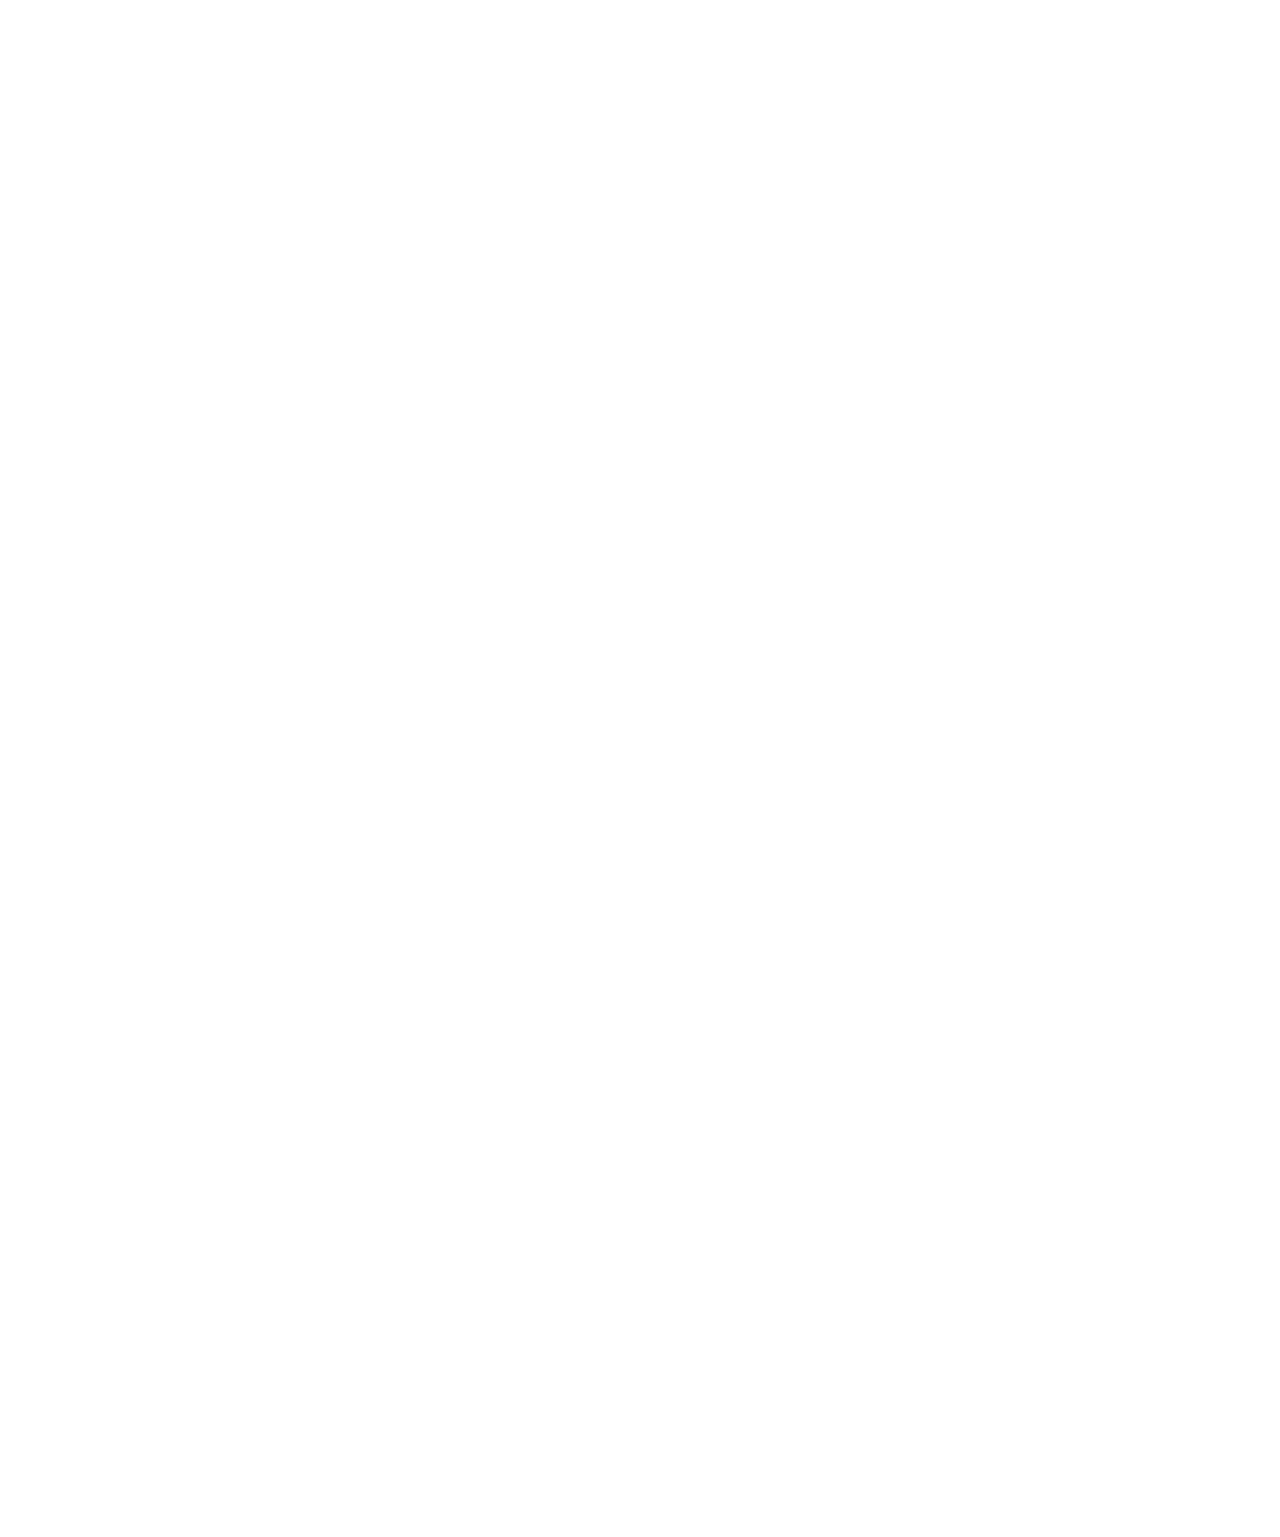
==== commit a859416a: "added media gallery" ====
--- a/index.html
+++ b/index.html
@@ -60,10 +60,11 @@
                 <div class="collapse navbar-collapse" id="navbarCollapse">
                     <div class="navbar-nav ms-auto p-4 p-lg-0">
                         <a href="index.html" class="nav-item nav-link active">Home</a>
-                        <a href="index.html" class="nav-item nav-link">Vacancies</a>
+                        <a href="job-detail.html" class="nav-item nav-link">Vacancies</a>
                         <a href="job-list.html" class="nav-item nav-link">Submit CV</a>
-                        <a href="about.html" class="nav-item nav-link">About US</a>
-                        <a href="contact.html" class="nav-item nav-link">Contact US</a>
+                        <a href="about.html" class="nav-item nav-link">About Us</a>
+                        <a href="contact.html" class="nav-item nav-link">Contact Us</a>
+                        <a href="media-gallary.html" class="nav-item nav-link">Media Gallery</a>
                     </div>
                 </div>
             </div>
@@ -187,7 +188,7 @@
 
 
         
-        <!-- Testimonial Start -->
+        <!-- Clients Start -->
         <div class="container-xxl py-5 wow fadeInUp" data-wow-delay="0.1s">
             <div class="container">
                 <h1 class="text-center mb-5" style="color: darkblue">Our Clients</h1>
@@ -212,7 +213,7 @@
                 </div>
             </div>
         </div>
-        <!-- Testimonial End -->
+        <!-- Clients End -->
 
         
        
@@ -231,7 +232,7 @@
                         <p class="mb-2"><i class="fa fa-envelope me-3"></i>munavarahr@gmail.com</p>
                         <div class="d-flex pt-2">
                             <a class="btn btn-outline-light btn-social" href=""><i class="fab fa-twitter"></i></a>
-                            <a class="btn btn-outline-light btn-social" href=""><i class="fab fa-facebook-f"></i></a>
+                            <a class="btn btn-outline-light btn-social" href="https://www.facebook.com/profile.php?id=61566871420436"><i class="fab fa-facebook-f"></i></a>
                             <a class="btn btn-outline-light btn-social" href=""><i class="fab fa-youtube"></i></a>
                             <a class="btn btn-outline-light btn-social" href=""><i class="fab fa-linkedin-in"></i></a>
                         </div>
--- a/css/style.css
+++ b/css/style.css
@@ -85,19 +85,18 @@
     font-weight: normal;
     border-radius: 2px;
 }
+.company-logo {
+    width: 50px; /* Adjust logo size */
+}
 
 /* General styles for the navbar */
 .navbar {
     width: 100%;
-    overflow: hidden;
+    overflow: hidden; /* Prevent overflow */
 }
 
 /* Styles for mobile devices */
 @media (max-width: 768px) {
-    .navbar {
-        background-color: white;
-    }
-
     .navbar-brand {
         display: flex;
         flex-direction: column;
@@ -105,13 +104,13 @@
     }
 
     .navbar-toggler {
-        order: 2;
-        margin-top: 10px;
+        order: 1; /* Ensure the toggle button appears first */
+        margin-top: 10px; /* Add margin to prevent overlap */
     }
 
     .navbar-collapse {
-        order: 3;
-        margin-top: 20px;
+        order: 2; /* Ensure the nav items appear after the toggle button */
+        margin-top: 20px; /* Add margin to push items below the company name */
     }
 
     .navbar-nav {
@@ -121,18 +120,16 @@
     }
 
     .navbar-nav .nav-link {
-        padding: 12px 20px; /* Adjust padding for better touch targets */
+        padding: 10px 0; /* Adjust padding for better spacing */
     }
 
     .brand-text {
-        order: 1;
-        font-size: 12px;
-        text-align: center;
+        font-size: 12px; /* Decrease font size for brand text */
+        text-align: center; /* Center text */
     }
 
     .company-logo {
-        max-width: 100%;
-        height: auto;
+        width: 40px; /* Adjust logo size */
     }
 }
 
@@ -142,7 +139,7 @@
     .navbar-light .navbar-nav .nav-link {
         margin-right: 0;
         padding: 10px 0;
-        font-size: 12px;
+        font-size: 12px; /* Decrease font size for mobile */
     }
 
     .navbar-light .navbar-nav {
@@ -160,8 +157,8 @@
     }
 
     .navbar-light.sticky-top {
-        top: 0;
-        transition: top 0.5s; /* Smooth transition */
+        top: -100px;
+        transition: .5s;
     }
 }
 
@@ -175,8 +172,6 @@
         opacity: 0;
         visibility: hidden;
         transition: .5s;
-        background-color: white; /* Set background for dropdown */
-        padding: 10px; /* Add padding */
     }
 
     .navbar .nav-item:hover .dropdown-menu {
@@ -185,13 +180,6 @@
         transition: .5s;
     }
 }
-
-/* Hover effects for nav links */
-.nav-item .nav-link:hover {
-    color: darkblue;
-    text-decoration: underline; /* Optional */
-}
-
 
 
 /*** Header ***/
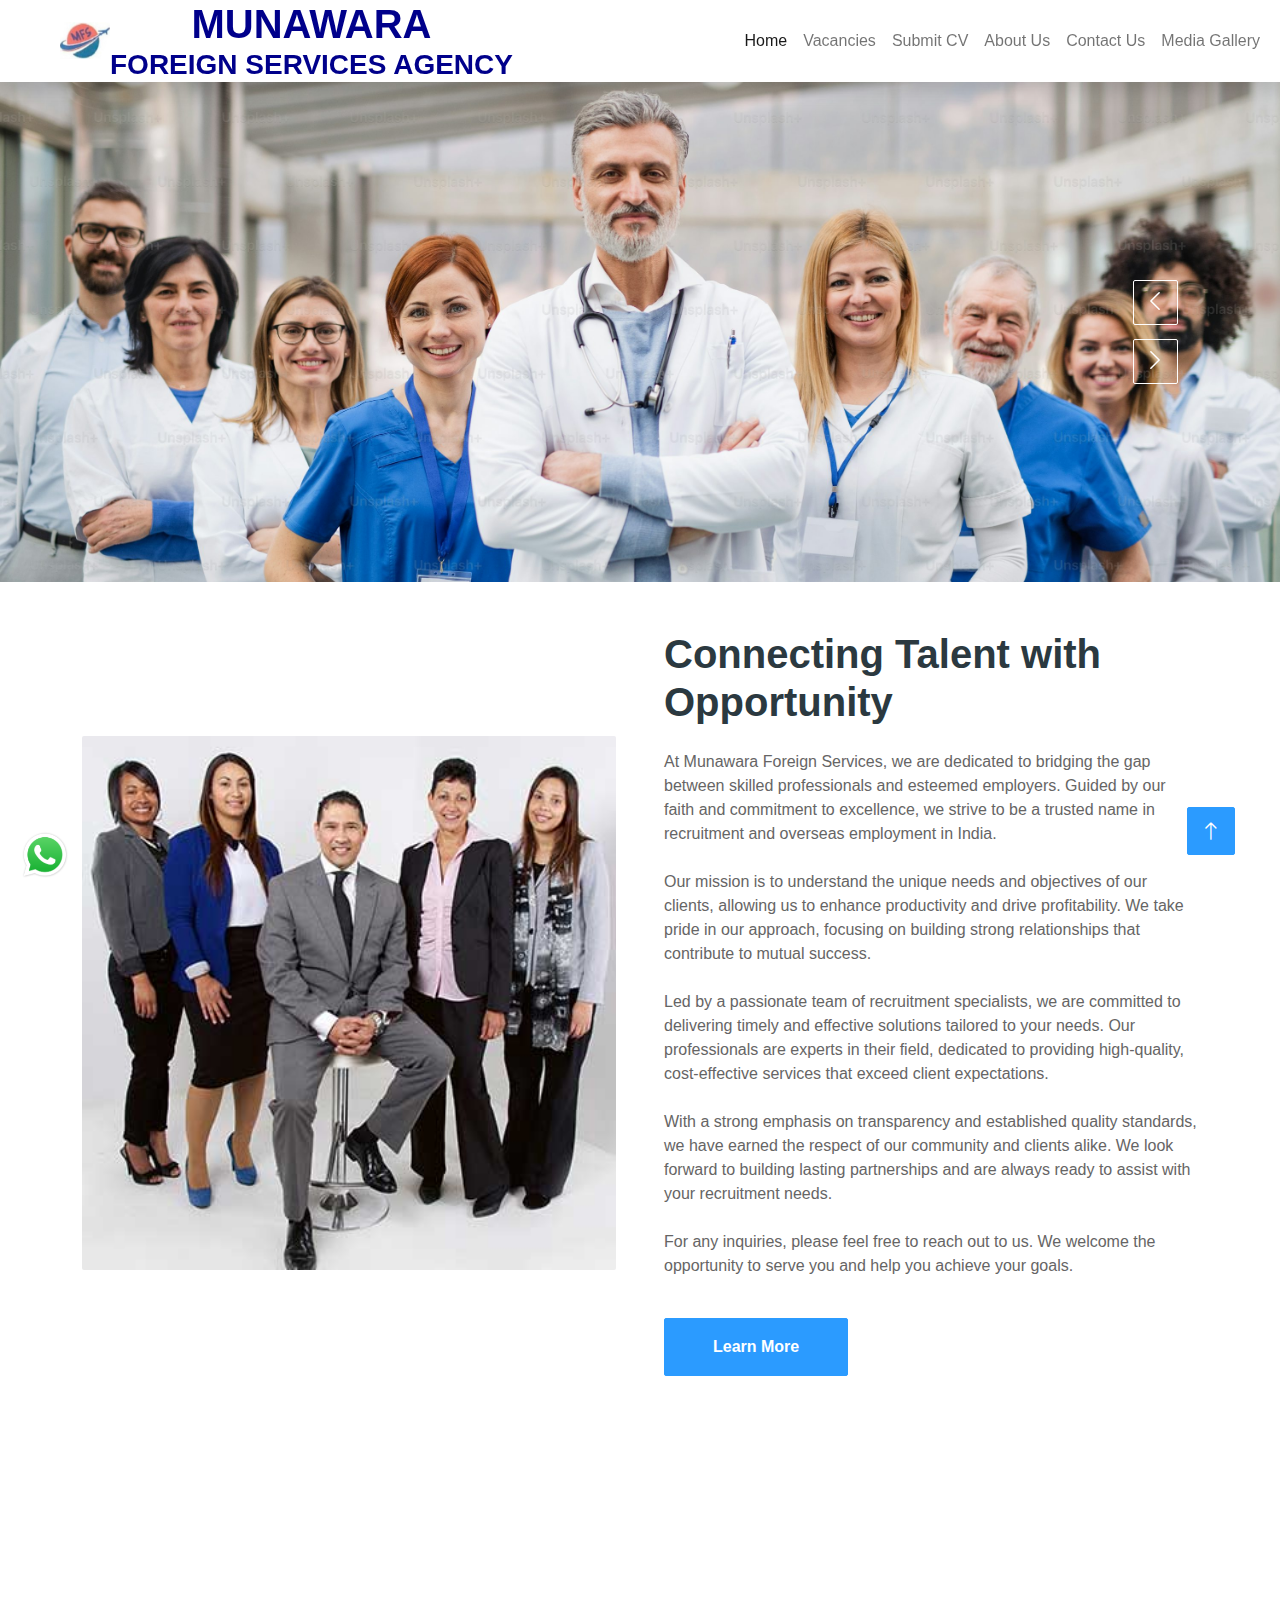
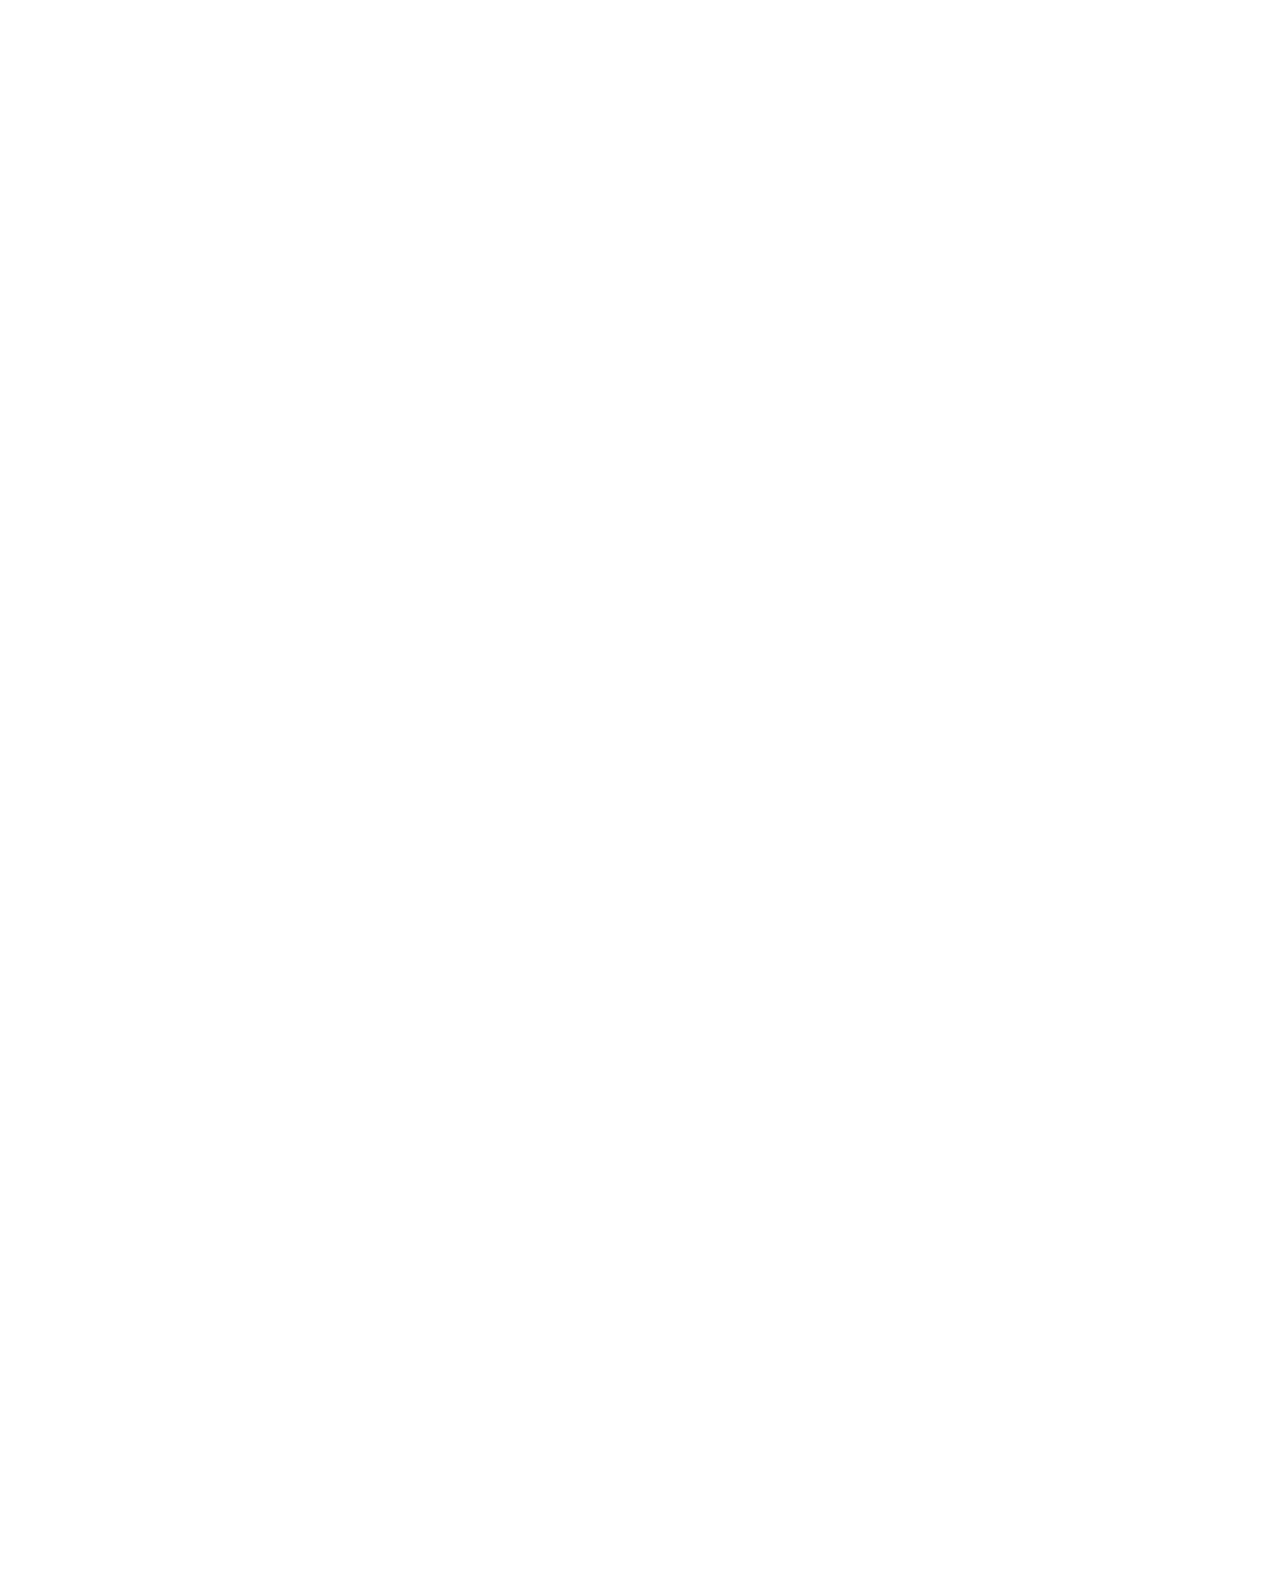
==== commit a32accb2: "added email" ====
--- a/index.html
+++ b/index.html
@@ -4,6 +4,8 @@
 <head>
     <meta charset="utf-8">
     <title>Munawara Foreign Services</title>
+    <link rel="icon" href="img/mfs-logo.jpg"
+        type="image/x-icon" />
     <meta content="width=device-width, initial-scale=1.0" name="viewport">
     <meta content="" name="keywords">
     <meta content="" name="description">
@@ -230,6 +232,7 @@
                             Lakdikapul,Hyderabad,<br>Telangana-500004</span></p>
                         <p class="mb-2"><i class="fa fa-phone-alt me-3"></i>040-29344007<br> &nbsp;&nbsp;&nbsp;&nbsp;&nbsp;+91 8008033007</p>
                         <p class="mb-2"><i class="fa fa-envelope me-3"></i>munavarahr@gmail.com</p>
+                        <p class="mb-2"><i class="fa fa-envelope me-3"></i>director@munawaraforeignservices.com</p>
                         <div class="d-flex pt-2">
                             <a class="btn btn-outline-light btn-social" href=""><i class="fab fa-twitter"></i></a>
                             <a class="btn btn-outline-light btn-social" href="https://www.facebook.com/profile.php?id=61566871420436"><i class="fab fa-facebook-f"></i></a>
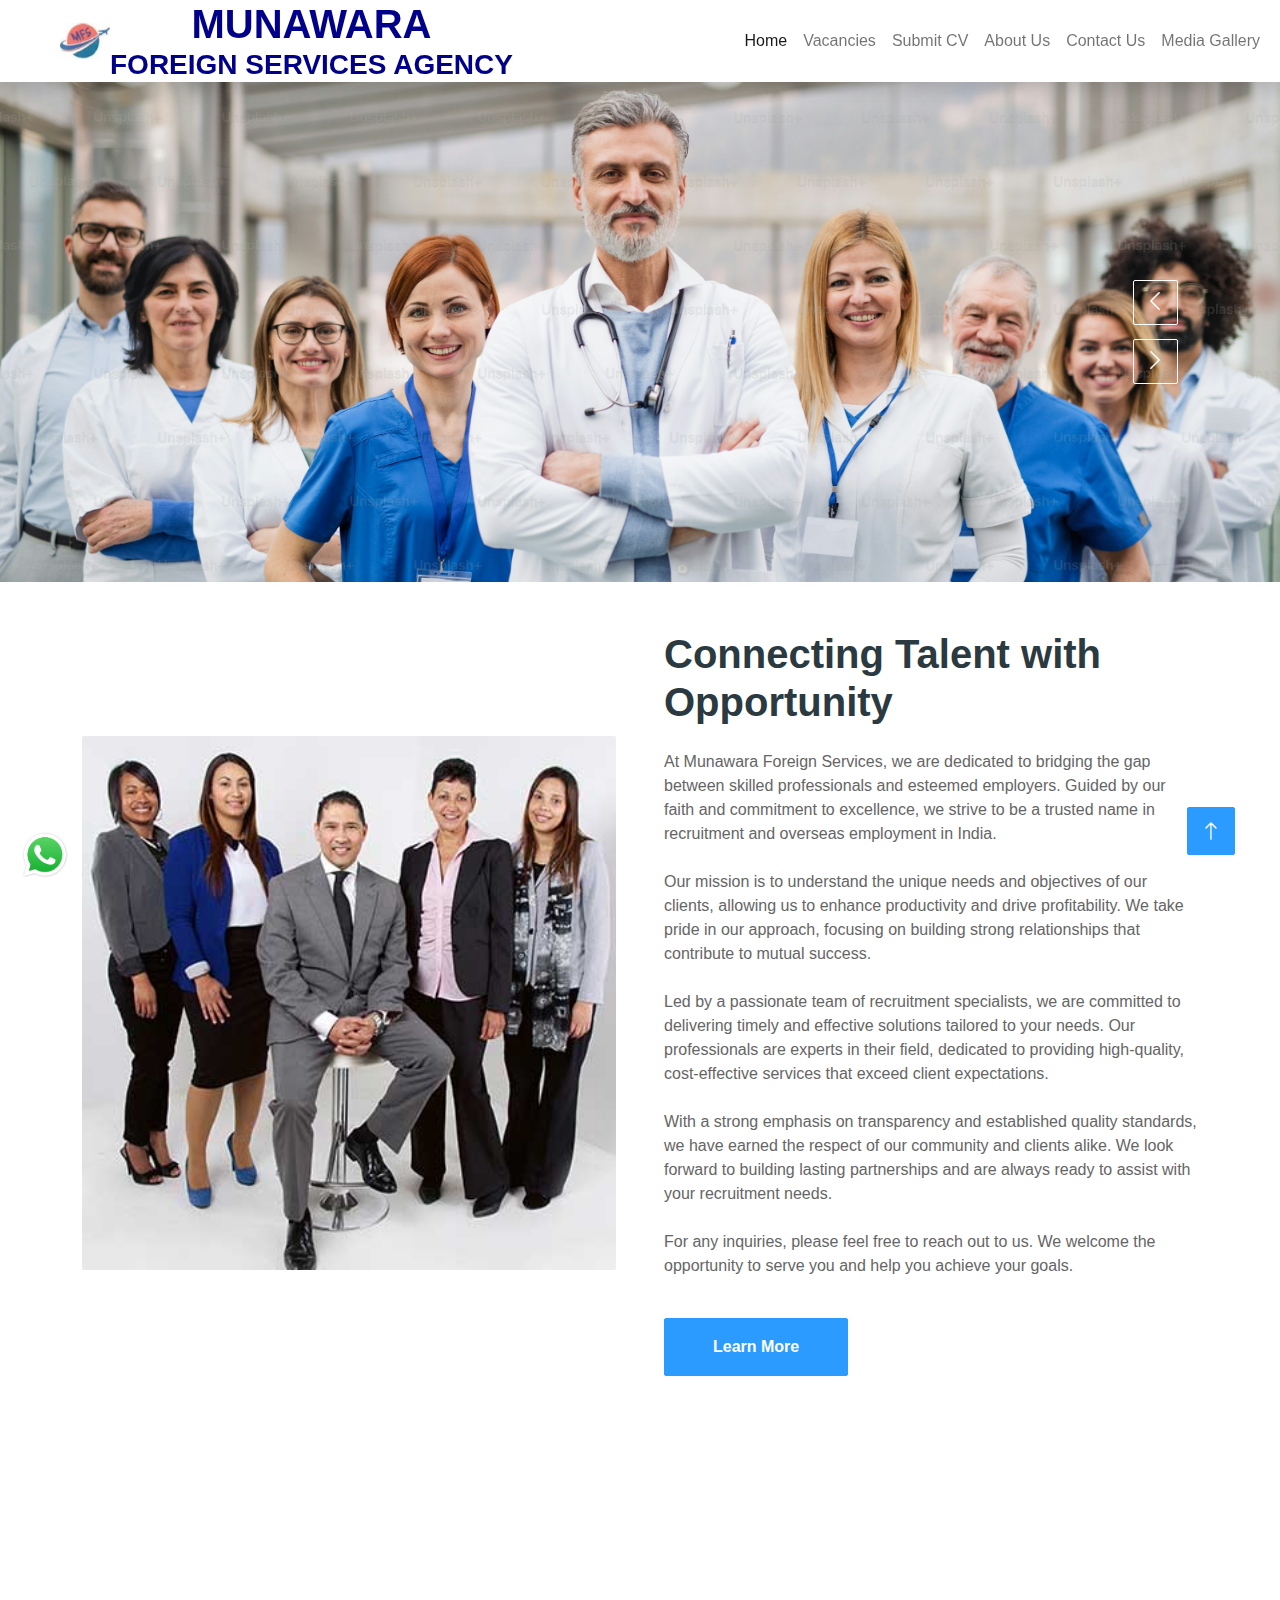
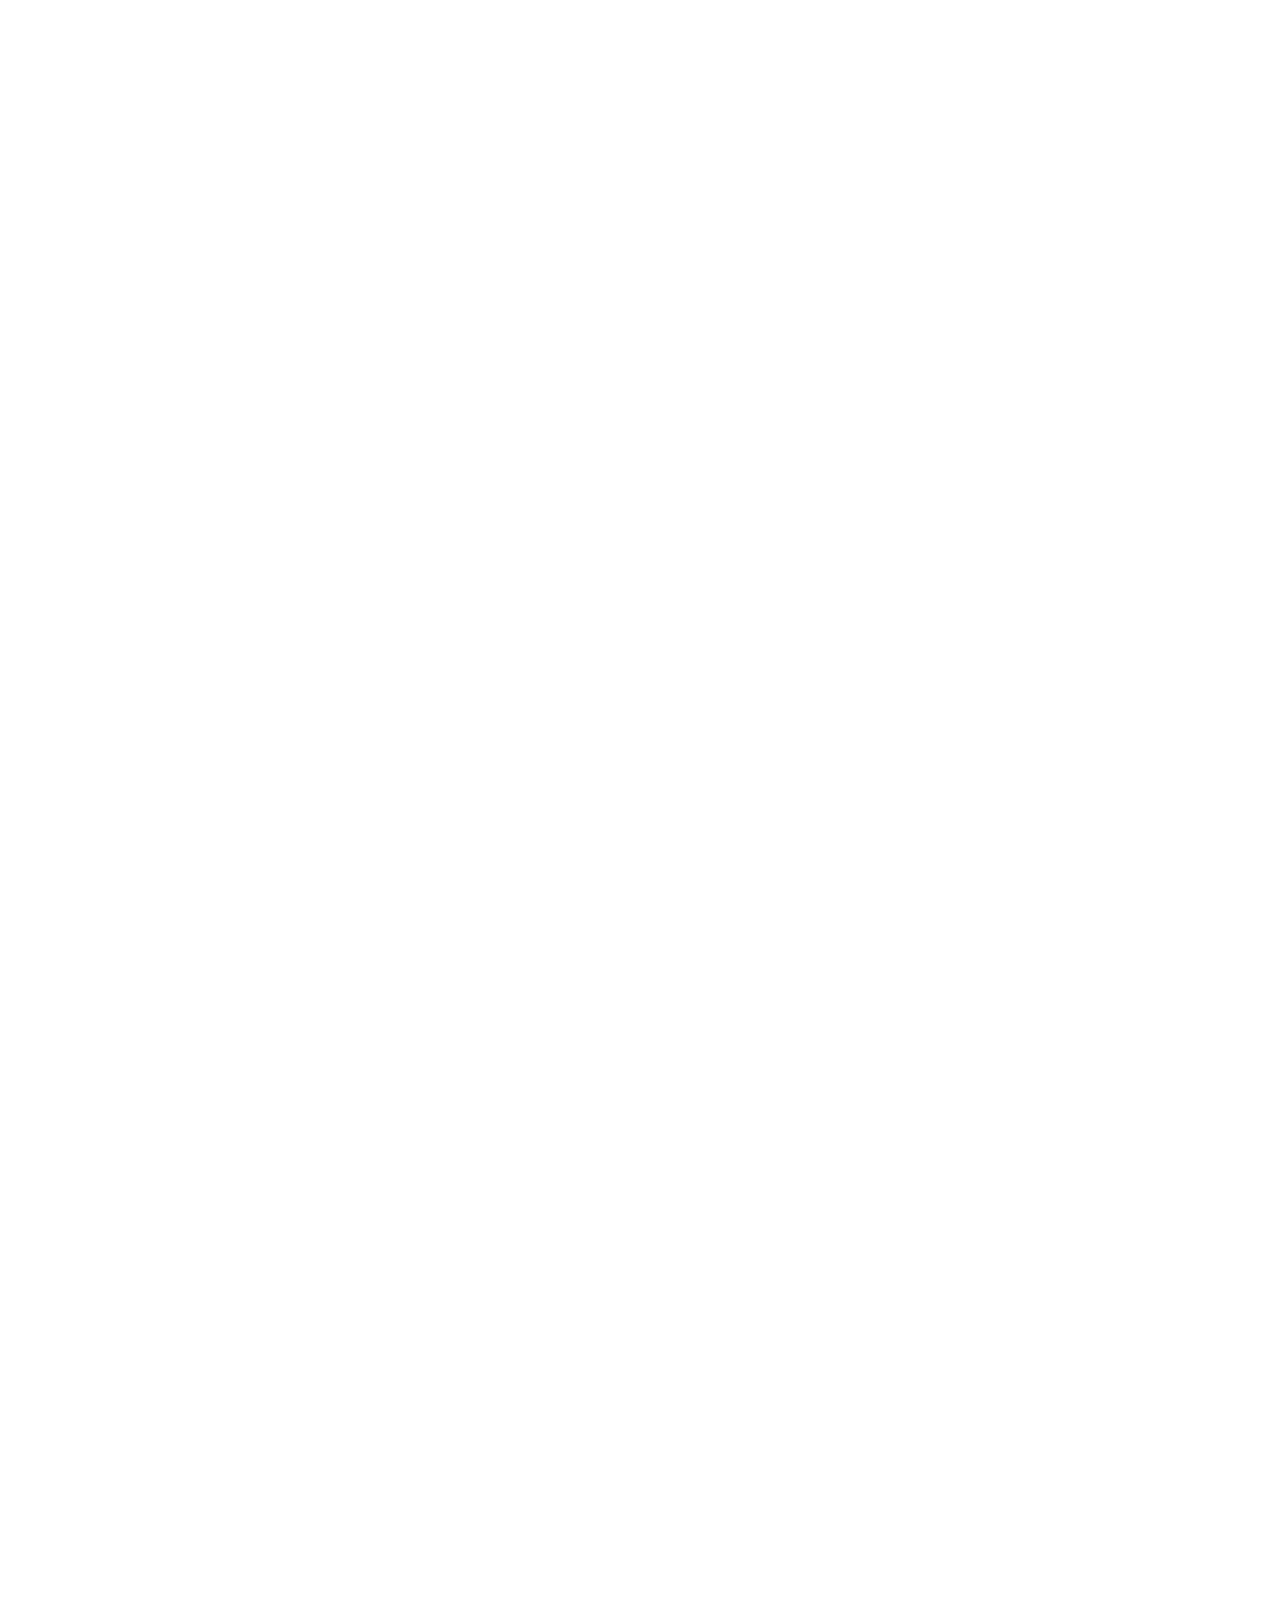
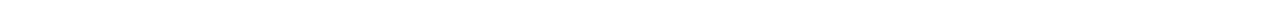
==== commit 061a39ef: "aligned the address" ====
--- a/index.html
+++ b/index.html
@@ -226,20 +226,54 @@
                     
                     <div class="col-lg-3 col-md-6">
                         <h5 class="text-white mb-4">Contact</h5>
-                        <p class="mb-2"><i class="fa fa-map-marker-alt me-3"></i><span>Flat No.3E,
-                            3rd Floor,<br>Yeturu Towers,
-                            A.C.Guards,<br>
-                            Lakdikapul,Hyderabad,<br>Telangana-500004</span></p>
-                        <p class="mb-2"><i class="fa fa-phone-alt me-3"></i>040-29344007<br> &nbsp;&nbsp;&nbsp;&nbsp;&nbsp;+91 8008033007</p>
-                        <p class="mb-2"><i class="fa fa-envelope me-3"></i>munavarahr@gmail.com</p>
-                        <p class="mb-2"><i class="fa fa-envelope me-3"></i>director@munawaraforeignservices.com</p>
+                    
+                        <!-- Address Section -->
+                        <div class="d-flex align-items-start mb-2">
+                            <i class="fa fa-map-marker-alt me-3" style="margin-top: 5px;"></i>
+                            <div>
+                                <span>
+                                    Flat No.3E,<br>
+                                    3rd Floor,<br>
+                                    Yeturu Towers,<br>
+                                    A.C. Guards,<br>
+                                    Lakdikapul, Hyderabad,<br>
+                                    Telangana - 500004
+                                </span>
+                            </div>
+                        </div>
+                    
+                        <!-- Phone Section -->
+                        <div class="d-flex align-items-start mb-2">
+                            <i class="fa fa-phone-alt me-3" style="margin-top: 5px;"></i>
+                            <div>
+                                <span>
+                                    040-29344007<br>
+                                    +91 8008033007
+                                </span>
+                            </div>
+                        </div>
+                    
+                        <!-- Email Section -->
+                        <div class="d-flex align-items-start mb-2">
+                            <i class="fa fa-envelope me-3" style="margin-top: 5px;"></i>
+                            <div>
+                                <span>
+                                    munavarahr@gmail.com<br>
+                                    director@munawaraforeignservices.com
+                                </span>
+                            </div>
+                        </div>
+                    
+                        <!-- Social Media Links -->
                         <div class="d-flex pt-2">
-                            <a class="btn btn-outline-light btn-social" href=""><i class="fab fa-twitter"></i></a>
+                            <a class="btn btn-outline-light btn-social" href="#"><i class="fab fa-twitter"></i></a>
                             <a class="btn btn-outline-light btn-social" href="https://www.facebook.com/profile.php?id=61566871420436"><i class="fab fa-facebook-f"></i></a>
-                            <a class="btn btn-outline-light btn-social" href=""><i class="fab fa-youtube"></i></a>
-                            <a class="btn btn-outline-light btn-social" href=""><i class="fab fa-linkedin-in"></i></a>
-                        </div>
-                    </div>
+                            <a class="btn btn-outline-light btn-social" href="#"><i class="fab fa-youtube"></i></a>
+                            <a class="btn btn-outline-light btn-social" href="#"><i class="fab fa-linkedin-in"></i></a>
+                        </div>
+                    </div>
+                    
+                    
                 </div>
             </div>
             
@@ -248,7 +282,7 @@
                     <div class="row">
                         <div class="col-md-6 text-center text-md-start mb-3 mb-md-0">
                             Munawara. All Right Reserved. 
-							
+                            
                         </div>
                         
                     </div>
--- a/css/style.css
+++ b/css/style.css
@@ -6,6 +6,11 @@
     --light: #EFFDF5;
     --dark: #2B3940;
 }
+
+.address-text {
+    margin-top: 5px; /* Adjust the value as needed */
+}
+
 
 .whatsapp-link img {
     width: 50px; /* Adjust the size as needed */
